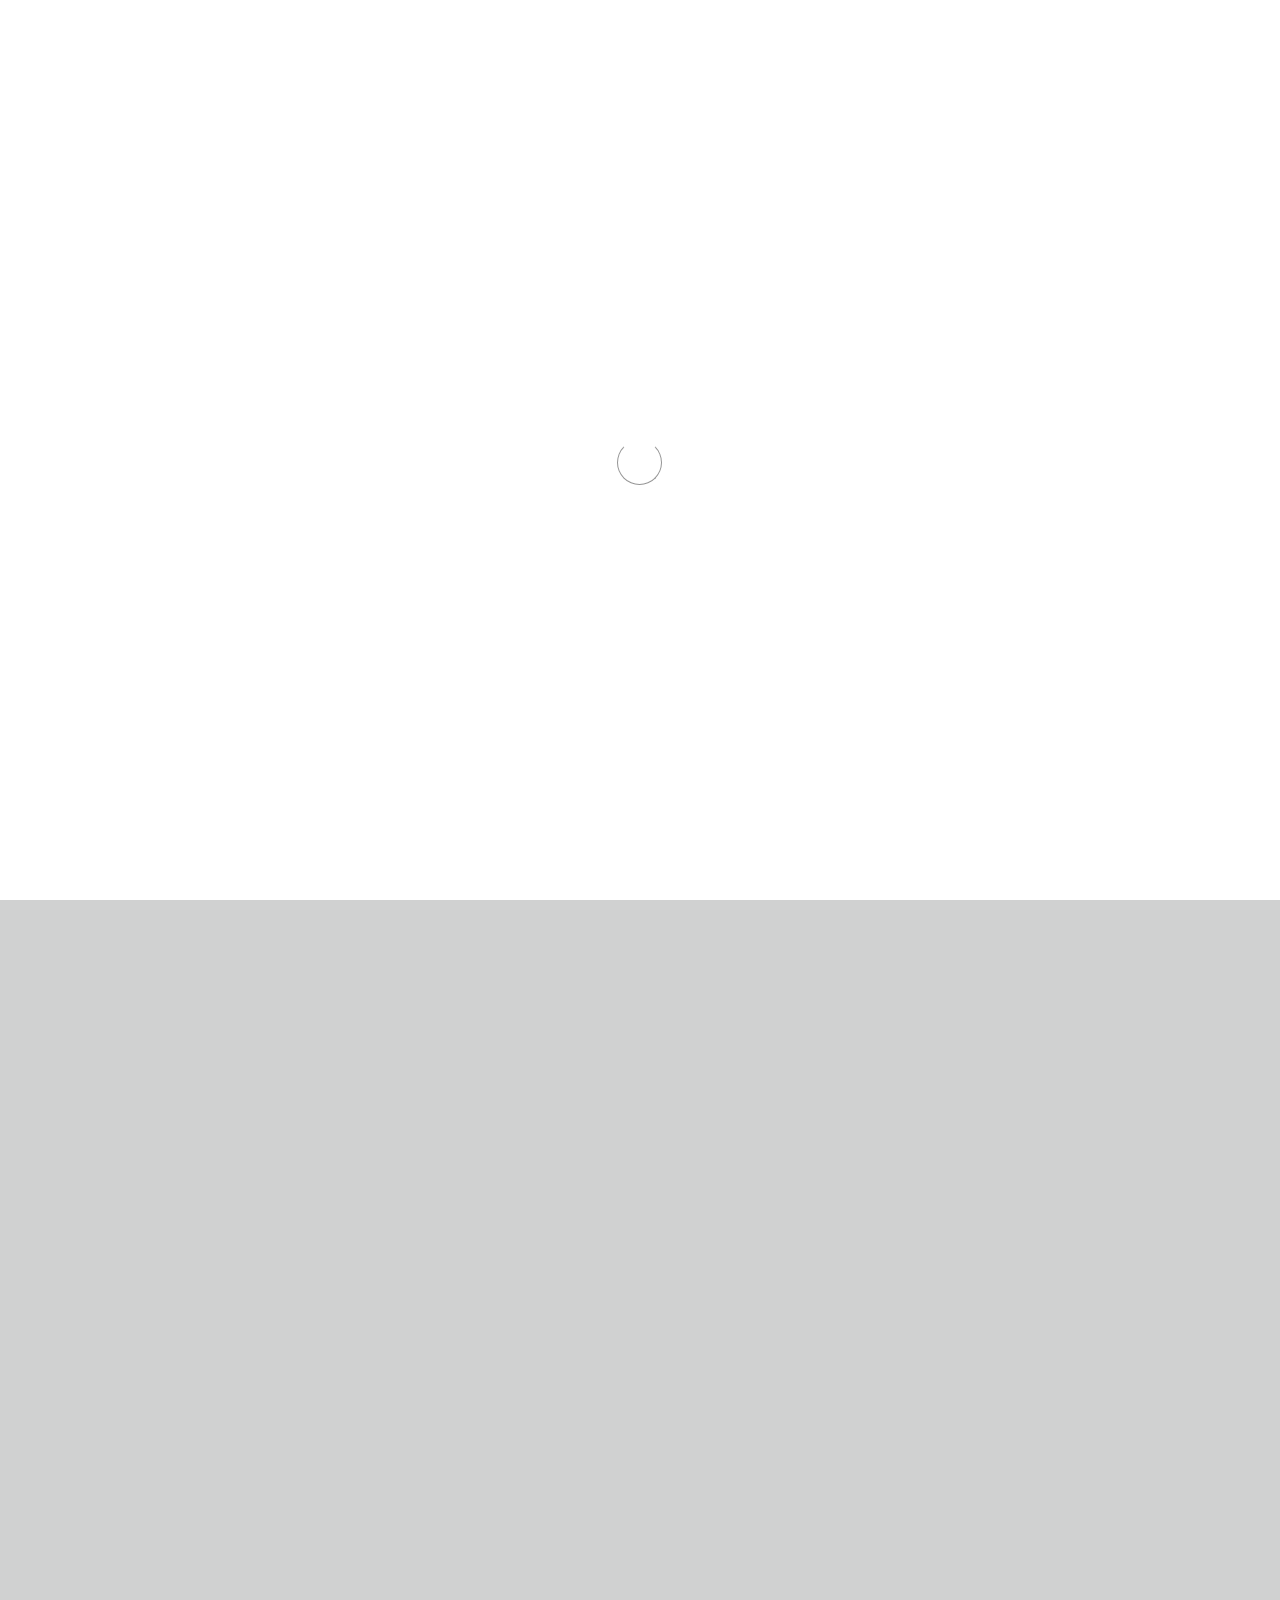
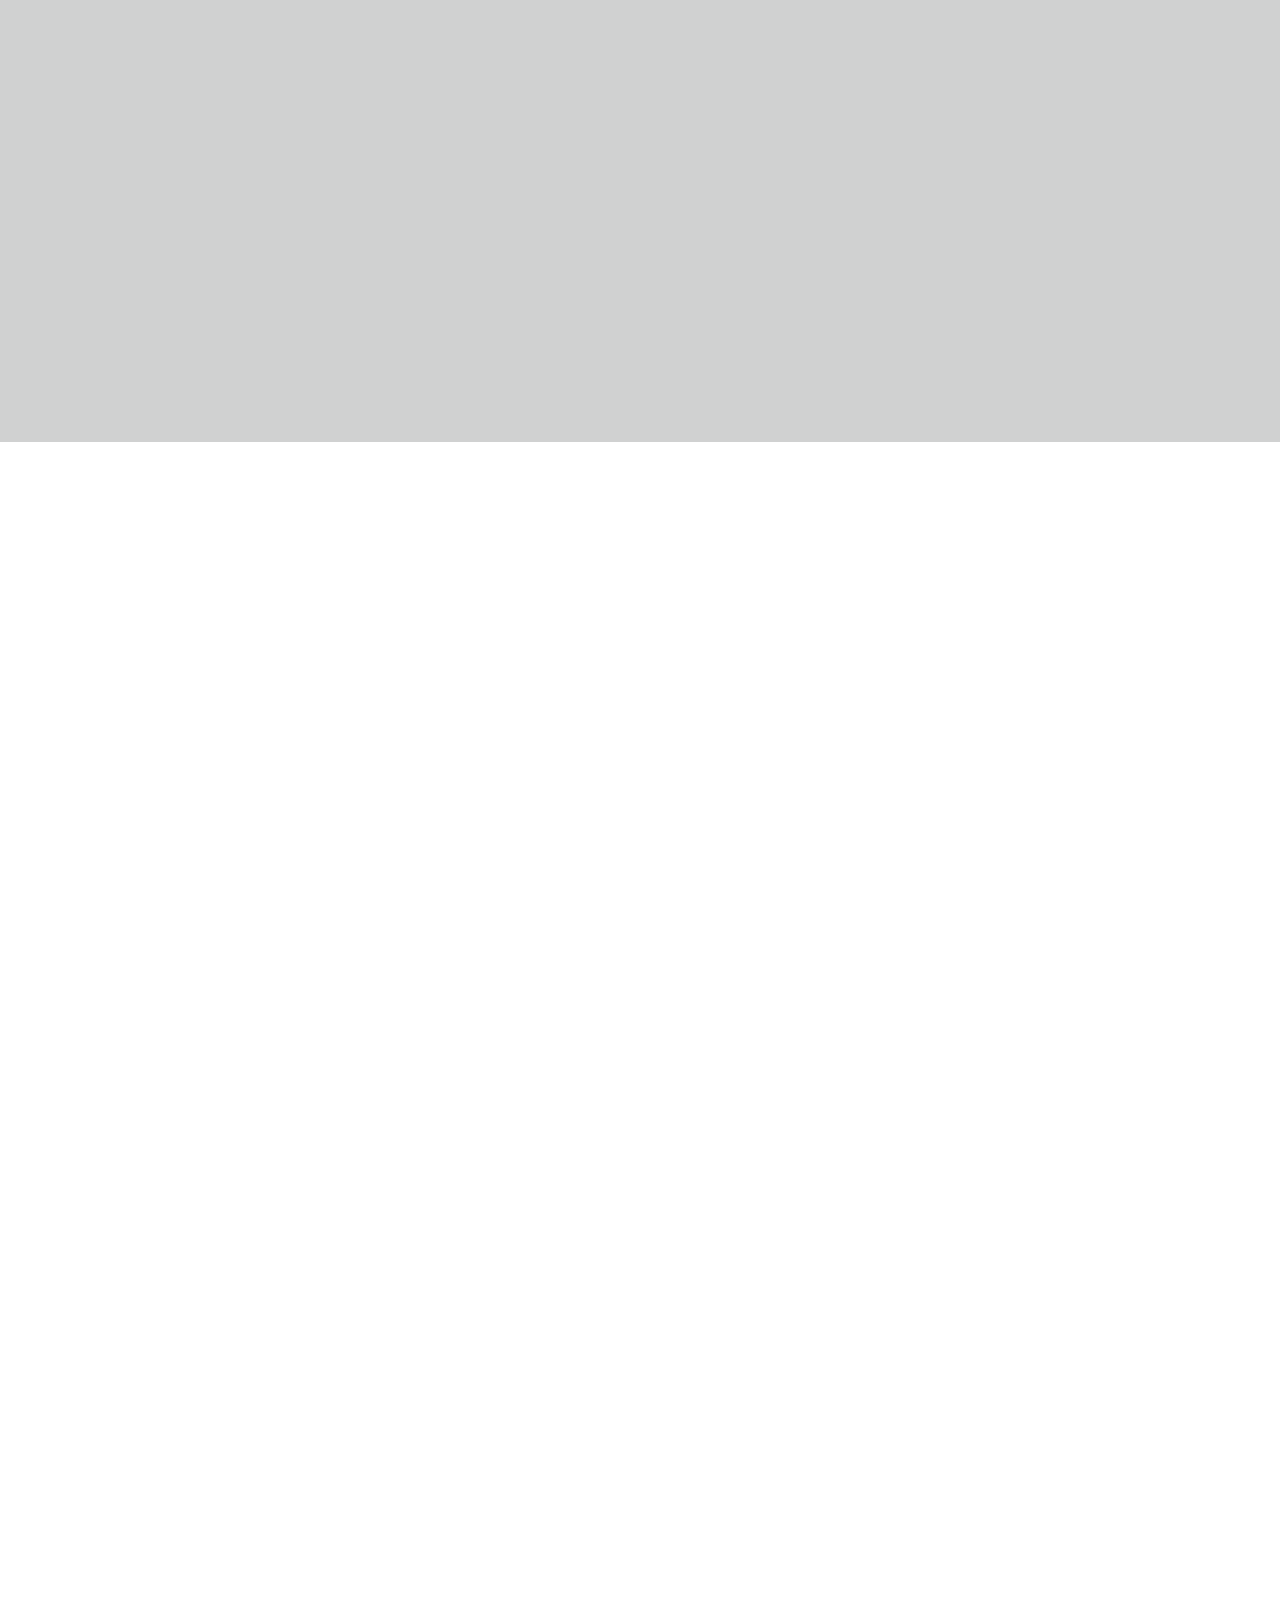
==== about.html @ 7fe72773 "Update about.html" ====
<!doctype html>
<html lang="en">
    <head>
        <meta charset="utf-8">
        <meta name="viewport" content="width=device-width, initial-scale=1">

        <meta name="description" content="">
        <meta name="author" content="">

        <title>RardIva Freelance</title>

        <!-- CSS FILES -->
        <link rel="preconnect" href="https://fonts.googleapis.com">

        <link rel="preconnect" href="https://fonts.gstatic.com" crossorigin>

        <link href="https://fonts.googleapis.com/css2?family=Inter:wght@100;300;400;700;900&display=swap" rel="stylesheet">

        <link href="css/bootstrap.min.css" rel="stylesheet">
        <link href="css/bootstrap-icons.css" rel="stylesheet">

        <link rel="stylesheet" href="css/slick.css"/>

        <link href="css/tooplate-little-fashion.css" rel="stylesheet">
        
<!--

Tooplate 2127 Little Fashion

https://www.tooplate.com/view/2127-little-fashion

-->
    </head>
    
    <body>

        <section class="preloader">
            <div class="spinner">
                <span class="sk-inner-circle"></span>
            </div>
        </section>
    
        <main>

            <nav class="navbar navbar-expand-lg">
                <div class="container">
                    <button class="navbar-toggler" type="button" data-bs-toggle="collapse" data-bs-target="#navbarNav" aria-controls="navbarNav" aria-expanded="false" aria-label="Toggle navigation">
                        <span class="navbar-toggler-icon"></span>
                    </button>

                    <a class="navbar-brand" href="index.html">
                        <strong><span>RardIva</span> Freelance</strong>
                    </a>
                    </div>

                    <div class="collapse navbar-collapse" id="navbarNav">
                        <ul class="navbar-nav mx-auto">
                            <li class="nav-item">
                                <a class="nav-link active" href="index.html">Home</a>
                            </li>

                            <li class="nav-item">
                                <a class="nav-link" href="about.html">About</a>
                            </li>

                            <li class="nav-item">
                                <a class="nav-link" href="products.html">Services</a>
                            </li>
                        </ul>
                    </div>
                </div>
            </nav>

            <header class="site-header section-padding-img site-header-image">
                <div class="container">
                    <div class="row">

                        <div class="col-lg-6 col-12 header-info">
                            <h1>
                                <span class="d-block text-primary">About</span>
                                <span class="d-block text-dark">RardIva</span>
                            </h1>
                        </div>
                    </div>
                </div>

                <img src="images/people/ivalaoaC.jpg" class="header-image img-fluid" alt="">
            </header>

            <section class="team section-padding">
                <div class="container">
                    <div class="row">

                        <div class="col-12">
                            <h2 class="mb-5">Highlights of <span>Gerard Ivalaoa</span></h2>
                        </div>

                        <div class="col-lg-4 mb-4 col-12">
                            <div class="team-thumb d-flex align-items-center">
                                <img src="images/people/gerard.jpg" class="img-fluid custom-circle-image team-image me-4" alt="">

                                <div class="team-info">
                                    <h5 class="mb-0">Undergraduate Unitech Student</h5>
                                    <strong class="text-muted">Bachelor of Science in Computer Science</strong>
                                  
                                </div>
                            </div>
                        </div>

                        <div class="col-lg-4 mb-4 col-12">
                            <div class="team-thumb d-flex align-items-center">
                                <img src="images/people/ambassador.png" class="img-fluid custom-circle-image team-image me-4" alt="">

                                <div class="team-info">
                                    <h5 class="mb-0">Young Author</h5>
                                    <strong class="text-muted">Papua New Guinea young and inspirational author.</strong>
                                </div>
                            </div>
                        </div>

                        <div class="col-lg-4 mb-lg-0 mb-4 col-12">
                            <div class="team-thumb d-flex align-items-center">
                                <img src="images/people/digicel.jpg" class="img-fluid custom-circle-image team-image me-4" alt="">

                                <div class="team-info">
                                    <h5 class="mb-0">Brand Ambassador</h5>
                                    <strong class="text-muted">Youth Innovator and advocate.</strong>
                                </div>
                            </div>
                        </div>

                    </div>
                </div>
            </section>

            <section class="testimonial section-padding">
                <div class="container">
                    <div class="row">

                        <div class="col-lg-9 mx-auto col-11">
                            <h2 class="text-center">Gerard Ivalaoa <br> <span> Success</span> Stories</h2>

                            <div class="slick-testimonial">
                                <div class="slick-testimonial-caption">
                                     <p class="lead">Gerard Ivalaoa is pursuing his Bachelor's Degree in Computer Science at the Papua New Guinea of Technology. While in his third year of study, he has already developed websites for organisations and businesses. Gerard Ivalaoa is currently doing freelance work to develop websites for businesses. He is still learning hopes to develop softwares and web applications for clients soon.</p>

                                    <div class="slick-testimonial-client d-flex align-items-center mt-4">
                                        <img src="images/people/gerard.jpg" class="img-fluid custom-circle-image team-image me-4" alt="">

                                        <span>Gerard Ivalaoa, <strong class="text-muted">Website Developer</strong></span>
                                    </div>
                                </div>

                                <div class="slick-testimonial-caption">
                                    <p class="lead">Just at the age of twenty-three, Gerard Ivalaoa has inspired many Papua New Guineans by writing his first book on the phone. Ever since, Gerard has been advocating for the smart use of technology to young people. He mainly advices youths to read PDF books and learn, use their phones to take online courses, or even create websites by coding in Github. If you want to follow his story, click this link: https://pngbuzz.com/features/png-stories/8495.</p>

                                    <div class="slick-testimonial-client d-flex align-items-center mt-4">
                                        <img src="images/people/ambassador.png" class="img-fluid custom-circle-image team-image me-4" alt="">

                                        <span>Gerard Ivalaoa, <strong class="text-muted">Book Author & Publisher</strong></span>
                                    </div>
                                </div>

                                <div class="slick-testimonial-caption">
                                    <p class="lead">After successfully publishing his first book '70 Reminders of Academic Excellence' in 2021, Gerard Ivalaoa had taken part in various youth ambassador roles. His first role was Digicel PNG Brand Ambassador. He then worked with the International Foundation for Electoral Systems as an intern election ambassador. His passion for youth empowerment and advocacy led him to volunteer with the United Nation Population Fund Activities, Equal Playing Field and other youth organizations. He had undergone numerous youth training and facilitated many youth workshops in Papua New Guinea.</p>

                                    <div class="slick-testimonial-client d-flex align-items-center mt-4">
                                        <img src="images/people/digicel.jpg" class="img-fluid custom-circle-image team-image me-4" alt="">

                                        <span>Gerard Ivalaoa, <strong class="text-muted">Youth Ambassador</strong></span>
                                    </div>
                                </div>
                            </div>
                        </div>
                    </div>
                </div>
            </section>


        </main>

<footer class="site-footer">
            <div class="container">
                <div class="row">

                    <div class="col-lg-3 col-10 me-auto mb-4">
                        <h4 class="text-white mb-3"> Contact</h4>
                        <ul class="social-icon">

                            
                            <li><a href="tel: +67577914667" class="social-icon-link bi-telephone"> +675 7791 4667</a></li>
<li><a href="mailto: rardiva09@gmail.com" class="social-icon-link bi-envelope-fill"> rardiva09@gmail.com</a></li>
                            
                    </div>

                    <div class="col-lg-5 col-8">
                        <h5 class="text-white mb-3">Sitemap</h5>

                        <ul class="footer-menu d-flex flex-wrap">
                            <li class="footer-menu-item"><a href="about.html" class="footer-menu-link">About</a></li>

                            <li class="footer-menu-item"><a href="products.html" class="footer-menu-link">Services</a></li>
                        </ul>
                    </div>

                    <div class="col-lg-3 col-4">
                        <h5 class="text-white mb-3">Social</h5>

                        <ul class="social-icon">

                            <li><a href="https://www.linkedin.com/in/gerard-ivalaoa-414436211?utm_source=share&utm_campaign=share_via&utm_content=profile&utm_medium=android_app" class="social-icon-link bi-linkedin"></a></li>

                            <li><a href="https://wa.me/qr/64OAME2ZVFQND1" class="social-icon-link bi-whatsapp"></a></li>

                            <li><a href="https://www.instagram.com/ivalaoa_ivalaoa?igsh=YzljYTk1ODg3Zg==" class="social-icon-link bi-instagram"></a></li>
                        </ul>
                    </div>

                </div>
            </div>
        </footer>

      
        

        <!-- JAVASCRIPT FILES -->
        <script src="js/jquery.min.js"></script>
        <script src="js/bootstrap.bundle.min.js"></script>
        <script src="js/Headroom.js"></script>
        <script src="js/jQuery.headroom.js"></script>
        <script src="js/slick.min.js"></script>
        <script src="js/custom.js"></script>

    </body>
</html>
---- css/tooplate-little-fashion.css ----
/*

Tooplate 2127 Little Fashion

https://www.tooplate.com/view/2127-little-fashion

*/


/*---------------------------------------
  CUSTOM PROPERTIES ( VARIABLES )             
-----------------------------------------*/
:root {
  --white-color:                #FFFFFF;
  --primary-color:              #FF4400;
  --section-bg-color:           #f0f8ff;
  --dark-color:                 #000000;
  --grey-color:                 #d0d1d1;
  --p-color:                    #717275;

  --body-font-family:           'Inter', sans-serif;

  --h5-font-size:               24px;
  --p-font-size:                20px;
  --copyright-text-font-size:   16px;
  --product-link-font-size:     14px;
  --custom-link-font-size:      12px;

  --font-weight-thin:           100;
  --font-weight-light:          300;
  --font-weight-normal:         400;
  --font-weight-bold:           700;
  --font-weight-black:          900;
}

body,
html {
  height: 100%;
}

html {
  scroll-behavior: smooth;
}

@media screen and (prefers-reduced-motion: reduce) {
  html {
    scroll-behavior: auto;
  }
}

body {
    background: var(--white-color);
    font-family: var(--body-font-family);    
    position: relative;
}

/*---------------------------------------
  TYPOGRAPHY               
-----------------------------------------*/

h2,
h3,
h4,
h5,
h6 {
  color: var(--dark-color);
  line-height: inherit;
}

h1,
h2,
h3,
h4,
h5,
h6 {
  font-weight: var(--font-weight-bold);
}

h1,
h2 {
  font-weight: var(--font-weight-black);
}

h1 {
  font-size: 64px;
  line-height: normal;
}

h2 {
  font-size: 42px;
}

h3 {
  font-size: 36px;
}

h4 {
  font-size: 32px;
}

h5 {
  font-size: 24px;
}

h6 {
  font-size: 20px;
}

p {
  color: var(--p-color);
  font-size: var(--p-font-size);
  font-weight: var(--font-weight-light);
  font-family: 'times new roman';
}

a, 
button {
  touch-action: manipulation;
  transition: all 0.3s;
}

a {
  color: var(--p-color);
  text-decoration: none;
  font-family: 'times new roman';
}

a:hover {
  color: var(--primary-color);
}

.text-primary {
  color: var(--primary-color) !important;
}

::selection {
  background: var(--primary-color);
  color: var(--white-color);
}

/*---------------------------------------
  CUSTOM LINK               
-----------------------------------------*/
.custom-link {
  color: var(--p-color);
  font-size: var(--custom-link-font-size);
  font-weight: var(--font-weight-bold);
  text-transform: uppercase;
  position: relative;
}

.custom-link i {
  position: absolute;
  opacity: 0;
  bottom: 0;
  left: 100%;
  transition: all 0.3s;
  line-height: normal;
}

.custom-link:hover i {
  opacity: 1;
  left: 101%;
}

.lead {
  font-size: 1.5rem;
  font-weight: var(--font-weight-thin);
}

b,
strong {
  font-weight: var(--font-weight-bold);
}

/*---------------------------------------
  PRE LOADER               
-----------------------------------------*/
.preloader {
  position: fixed;
  top: 0;
  left: 0;
  width: 100%;
  height: 100%;
  z-index: 99999;
  display: flex;
  flex-flow: row nowrap;
  justify-content: center;
  align-items: center;
  background: none repeat scroll 0 0 var(--white-color);
}

.spinner {
  border: 1px solid transparent;
  border-radius: 5px;
  position: relative;
}

.spinner::before {
  content: '';
  box-sizing: border-box;
  position: absolute;
  top: 50%;
  left: 50%;
  width: 45px;
  height: 45px;
  margin-top: -10px;
  margin-left: -23px;
  border-radius: 50%;
  border: 1px solid #959595;
  border-top-color: var(--white-color);
  animation: spinner .9s linear infinite;
}

@keyframes spinner {
  to {transform: rotate(360deg);}
}

/*---------------------------------------
  CUSTOM BUTTON & ICON              
-----------------------------------------*/
.custom-btn {
  background: var(--dark-color);
  border-radius: 50px;
  color: var(--white-color);
  font-size: var(--copyright-text-font-size);
  text-transform: uppercase;
  padding: 16.50px 20px;
}

.social-btn {
  background: transparent;
  border: 1px solid var(--grey-color);
  color: var(--dark-color);
  text-transform: none;
}

.social-btn:hover {
  border-color: transparent;
}

.cart-form-select {
  border-radius: 0;
  padding-top: 15px;
  padding-bottom: 15px;
}

.cart-btn {
  border-radius: 0;
  width: 100%;
  font-size: var(--product-link-font-size);
}

.custom-btn:hover,
.slick-slideshow .custom-btn:hover {
  background: var(--primary-color);
  color: var(--white-color);
}

.custom-icon {
  color: var(--p-color);
  font-size: 24px;
}

.custom-icon {
  display: inline-block;
  vertical-align: middle;
}

.bi-bag.custom-icon {
  font-size: 17px;
}

.featured-icon {
  color: var(--grey-color);
  font-size: 52px;
}

/*---------------------------------------
  DIV SEPARATOR               
-----------------------------------------*/
.div-separator {
  position: relative;
}

.div-separator::before {
  content: "";
  height: 1px;
  background: var(--grey-color);
  display: block;
  width: 100%;
}

.div-separator span {
  position: absolute;
  top: 50%;
  margin-left: -22.5px;
  left: 50%;
  text-align: center;
  background: var(--white-color);
  margin-top: -11px;
  color: var(--dark-color);
  font-weight: var(--font-weight-bold);
  font-size: 14px;
  width: 35px;
  text-transform: uppercase;
}

/*---------------------------------------
  FULL IMAGE               
-----------------------------------------*/
.full-image-img {
  display: block;
  position: absolute;
  z-index: -1;
  right: 0;
  width: 100%;
  bottom: -120px;
  min-width: 650px;
}

@media (min-width: 1600px) {
  .full-image-img {
    bottom: -200px;
  }
}

/*---------------------------------------
  NAVIGATION               
-----------------------------------------*/
.navbar {
  background: #B8860B;
  position: fixed;
  border-bottom: 2px solid #fff;
  top: 0;
  right: 0;
  left: 0;
  padding: 25px 0;
  z-index: 2;
  will-change: transform;
  transition: transform 300ms linear;
}

.navbar span, h2 span, h4 span {
	color: #1E90FF;
	font-family: 'times new roman';
}

.navbar.headroom--not-top {
  padding: 20px 0;
}

.headroom--pinned {
  transform: translate(0, 0);
}

.headroom--unpinned {
  transform: translate(0, -150%);
}

.navbar-brand {
  color: #fff;
  font-size: 24px;
  font-weight: var(--font-weight-light);
  margin: 0;
  padding: 0;
}

.navbar-expand-lg .navbar-nav .nav-link {
  display: inline-block;
  padding: 0;
  margin-right: 1.5rem;
  margin-left: 1.5rem;
}

.nav-link {
  color: #fff;
  font-size: 16px;
  position: relative;
}

.navbar .nav-link::after {
  position: absolute;
  top: 100%;
  left: 0;
  width: 100%;
  height: 2px;
  background: var(--grey-color);
  content: '';
  opacity: 0;
  -webkit-transition: opacity 0.3s, -webkit-transform 0.3s;
  -moz-transition: opacity 0.3s, -moz-transform 0.3s;
  transition: opacity 0.3s, transform 0.3s;
  -webkit-transform: translateY(10px);
  -moz-transform: translateY(10px);
  transform: translateY(10px);
}

.navbar .nav-link.active::after, 
.navbar .nav-link:hover::after {
  opacity: 1;
  -webkit-transform: translateY(0px);
  -moz-transform: translateY(0px);
  transform: translateY(0px);
}

.navbar .nav-link.active,
.navbar .nav-link:hover {
  color: #1E90FF;
}

.nav-link:focus, 
.nav-link:hover {
  color: var(--p-color);
}

.navbar-toggler {
  border: 0;
  padding: 0;
  cursor: pointer;
  margin: 0;
  width: 30px;
  height: 35px;
  outline: none;
}

.navbar-toggler:focus {
  outline: none;
  box-shadow: none;
}

.navbar-toggler[aria-expanded="true"] .navbar-toggler-icon {
  background: transparent;
}

.navbar-toggler[aria-expanded="true"] .navbar-toggler-icon:before,
.navbar-toggler[aria-expanded="true"] .navbar-toggler-icon:after {
  transition: top 300ms 50ms ease, -webkit-transform 300ms 350ms ease;
  transition: top 300ms 50ms ease, transform 300ms 350ms ease;
  transition: top 300ms 50ms ease, transform 300ms 350ms ease, -webkit-transform 300ms 350ms ease;
  top: 0;
}

.navbar-toggler[aria-expanded="true"] .navbar-toggler-icon:before {
  transform: rotate(45deg);
}

.navbar-toggler[aria-expanded="true"] .navbar-toggler-icon:after {
  transform: rotate(-45deg);
}

.navbar-toggler .navbar-toggler-icon {
  background: #fff;
  transition: background 10ms 300ms ease;
  display: block;
  width: 30px;
  height: 2px;
  position: relative;
}

.navbar-toggler .navbar-toggler-icon::before,
.navbar-toggler .navbar-toggler-icon::after {
  transition: top 300ms 350ms ease, -webkit-transform 300ms 50ms ease;
  transition: top 300ms 350ms ease, transform 300ms 50ms ease;
  transition: top 300ms 350ms ease, transform 300ms 50ms ease, -webkit-transform 300ms 50ms ease;
  position: absolute;
  right: 0;
  left: 0;
  background: #fff;
  width: 30px;
  height: 2px;
  content: '';
}

.navbar-toggler .navbar-toggler-icon:before {
  top: -8px;
}

.navbar-toggler .navbar-toggler-icon:after {
  top: 8px;
}

/*---------------------------------------
  SITE HEADER              
-----------------------------------------*/
.site-header {
  background-color: var(--section-bg-color);
  position: relative;
  overflow: hidden;
  margin-top: 86px;
}

.site-header.section-padding {
  padding-top: 7rem;
  padding-bottom: 7rem;
}

.site-header.section-padding-img {
  padding-top: 10rem;
  padding-bottom: 10rem;
}

.header-image {
  position: absolute;
  top: 0;
  right: 0;
  width: 50%;
  height: 100%;
  object-fit: cover;
}

/*---------------------------------------
  SLICK SLIDESHOW               
-----------------------------------------*/
@media (min-width: 992px) {
  .slick-slideshow {
    height: 100vh;
  }
}

.slick-slideshow {
  margin-top: 86px;
}

.slick-title {
  color: var(--white-color);
}

.slick-custom {
  position: relative;
}

.slick-custom img {
  width: 100%;
  object-fit: cover;
}

.slick-bottom {
  background: linear-gradient(to top, var(--dark-color), transparent 90%);
  position: absolute;
  z-index: 2;
  bottom: 0;
  right: 0;
  left: 0;
  width: 100%;
  height: 100%;
}

.slick-bottom .container {
  position: absolute;
  top: 40%;
  left: 50%;
  transform: translate(-50%, -40%);
}

.slick-overlay {
  background: linear-gradient(to top, #000, transparent 120%);
  position: absolute;
  top: 0;
  right: 0;
  bottom: 0;
  left: 0;
}

.slick-slideshow .custom-btn {
  font-weight: var(--font-weight-bold);
  display: inline-block;
  padding-right: 32px;
  padding-left: 32px;
}

@media (min-width: 576px) {
  .slick-slideshow .slick-dots {
    max-width: 540px;
  }
}

@media (min-width: 768px) {
  .slick-slideshow .slick-dots {
    max-width: 720px;
  }
}

@media (min-width: 992px) {
  .slick-slideshow .slick-dots {
    max-width: 960px;
  }
}

@media (min-width: 1200px) {
  .slick-slideshow .slick-dots {
    max-width: 1140px;
  }
}

@media (min-width: 1400px) {
  .slick-slideshow .slick-dots {
    max-width: 1320px;
  }
}

.slick-slideshow .slick-dots {
  position: absolute;
  z-index: 2;
  top: 50%;
  left: 0;
  right: 0;
  transform: translate(0, -50%);
  margin: 0 auto;
  padding: 0;
}

.slick-slideshow .slick-dots li {
  background: transparent;
  border: 5px solid rgba(255, 255, 255, 0.35);
  border-radius: 100%;
  display: block;
  width: 30px;
  height: 30px;
  margin: 10px;
  padding: 5px;
  margin-left: auto;
  cursor: pointer;
}

.slick-slideshow .slick-dots button {
  background: transparent;
  border: none;
  color: transparent;
  display: block;
  width: 100%;
  height: 0;
  margin: 0;
  padding: 0;
  outline: none;
  height: 0;
}

.slick-slideshow .slick-dots li:hover,
.slick-slideshow .slick-dots .slick-active {
  background: var(--white-color);
}

/*---------------------------------------
  CUSTOM CIRCLE IMAGES               
-----------------------------------------*/

.custom-circle-image {
  border-radius: 100px;
  width: 55px;
  height: 55px;
}

.custom-circle-image.team-image {
  width: 85px;
  height: 85px;
}

/*---------------------------------------
  TESTIMONIAL               
-----------------------------------------*/
.slick-testimonial .slick-list,
.slick-testimonial .slick-track {
  height: 100%;
}

.slick-testimonial {
  margin: auto;
}

.slick-testimonial-caption {
  quotes: '❝' '❞';
  position: relative;
  padding: 5rem 7rem;
}

.slick-testimonial-caption::before {
  content: open-quote;
  display: inline-block;
  color: var(--primary-color);
  font-family: auto;
  font-size: 100px;
  height: 0;
  position: absolute;
  top: 0;
  left: 0;
}

.slick-testimonial .slick-dots {
  text-align: center;
}

.slick-testimonial .slick-dots li {
  background: var(--grey-color);
  display: inline-block;
  vertical-align: top;
  width: 16%;
  height: 1px;
}

.slick-testimonial .slick-dots button {
  background: transparent;
  border: none;
  color: transparent;
  display: block;
  width: 100%;
  height: 0;
  margin: 0;
  padding: 0;
}

.slick-testimonial .slick-dots li:hover,
.slick-testimonial .slick-dots .slick-active {
  background: var(--dark-color);
}

/*---------------------------------------
  SECTION               
-----------------------------------------*/
section {
  content-visibility: auto;
  contain-intrinsic-size: 700px;
}

.section-padding {
  padding-top: 7rem;
  padding-bottom: 7rem;
}

.featured {
  background: var(--section-bg-color);
}

/*---------------------------------------
  ABOUT               
-----------------------------------------*/
.about .nav-pills .nav-item {
  width: 100%;
}

.about .nav-pills .nav-link {
  color: var(--grey-color);
  font-size: 18px;
  font-weight: var(--font-weight-bold);
  border-left: 1px solid var(--grey-color);
  border-radius: 0;
  padding-right: 0;
}

.about .nav-pills .nav-link:hover,
.about .nav-pills .nav-link.active, 
.about .nav-pills .show>.nav-link {
  background: transparent;
  border-left-color: var(--primary-color);
  color: var(--primary-color);
}

/*---------------------------------------
  FAQ ACCORDION               
-----------------------------------------*/
.accordion-item {
  background-color: transparent;
  border-top: 0;
  border-right: 0;
  border-left: 0;
}

.accordion-button {
  background-color: transparent;
  box-shadow: none;
}

.accordion-button:not(.collapsed) {
  background: transparent;
  box-shadow: none;
}

button:focus:not(:focus-visible) {
  border-color: transparent;
  box-shadow: none;
}

.accordion-body {
  border-top: 1px solid rgba(0,0,0,.125);
}

.accordion-button {
  font-size: 1.5rem;
  font-weight: var(--font-weight-normal);
  padding-top: 1.5rem;
  padding-right: 0;
  padding-bottom: 1.5rem;
  padding-left: 0;
}

.accordion-body {
  padding: 2rem 0;
}

/*---------------------------------------
  TEAM MEMBERS               
-----------------------------------------*/
.team {
  background: var(--grey-color);
}

.team-thumb {
  background: var(--white-color);
  position: relative;
  border-radius: .25rem;
  padding: 42px 32px;
}

.team-info {
  width: 100%;
}

.custom-modal-btn {
  background: var(--grey-color);
  color: var(--white-color);
  position: absolute;
  top: 0;
  right: 0;
  bottom: 0;
  margin: auto 32px;
  width: 42px;
  height: 42px;
}

.modal-body {
  padding: 4rem;
}

.modal-header {
  padding-top: 7rem;
  padding-bottom: 5rem;
}

.modal-header .btn-close {
  position: absolute;
  top: 0;
  right: 0;
  font-size: 24px;
  margin: 32px;
}

#cart-modal .modal-header .btn-close {
  z-index: 2;
  margin: 22px;
}

#cart-modal .modal-header {
  border-bottom: 0;
  padding: 0;
}

#cart-modal .modal-footer {
  padding: 2rem 4rem;
}

/*---------------------------------------
  SKILL - PROGRESS BAR               
-----------------------------------------*/
.skill-thumb strong {
  display: inline-block;
  margin-bottom: 6px;
}

.skill-thumb span {
  color: var(--dark-color);
  font-size: 24px;
  font-weight: var(--font-weight-bold);
}

.skill-thumb .progress {
  background: var(--white-color);
  box-shadow: none;
  border-radius: 100px;
  height: 1px;
  margin-bottom: 16px;
}

.skill-thumb .progress .progress-bar-primary {
  background: var(--grey-color);
}

/*---------------------------------------
  PRODUCT               
-----------------------------------------*/
.front-product {
  background: var(--section-bg-color);
}

.product-thumb {
  background: var(--white-color);
  position: relative;
  transition: all 0.5s ease-out;
}

.product-image {
  transition: all 0.5s ease-out;
}

.product-thumb:hover .product-image {
  box-shadow: 0 1rem 3rem rgba(0,0,0,.175);
}

.product-top {
  position: absolute;
  top: 0;
  right: 0;
  left: 0;
  margin: 20px;
}

.product-info {
  padding: 30px 20px;
}

.product-description,
.product-cart-thumb {
  padding: 0 20px;
}

.product-icon {
  color:orange;
}

.product-title-link {
  color: orange;
}

.product-additional-link {
  display: inline-block;
  vertical-align: top;
  font-size: var(--product-link-font-size);
  margin-top: 32px;
  margin-right: 12px;
}

.product-alert {
  background: var(--white-color);
  color: var(--p-color);
  font-size: var(--custom-link-font-size);
  font-weight: var(--font-weight-bold);
  padding: 3px 10px;
}

.product-p {
  font-size: var(--product-link-font-size);
}

.view-all {
  text-transform: uppercase;
  color: var(--p-color);
  font-size: 13px;
  font-weight: var(--font-weight-bold);
  border-bottom: 2px solid var(--grey-color);
  padding-bottom: 6px;
}

/*---------------------------------------
  CONTACT              
-----------------------------------------*/
.contact-info {
  padding: 40px;
}

.contact-form .form-control {
  border-color: var(--grey-color);
  font-weight: var(--font-weight-normal);
}

.form-floating>label {
  color: #000;
  font-weight: var(--font-weight-normal);
}

.contact-form button[type='submit'] {
  background: var(--dark-color);
  border: none;
  border-radius: 100px;
  color: var(--white-color);
  font-weight: var(--font-weight-bold);
  text-transform: uppercase;
  padding: 16px;
}

.contact-form button[type='submit']:hover {
  background: var(--primary-color);
}

/*---------------------------------------
  SITE FOOTER               
-----------------------------------------*/
.site-footer {
  background: #DAA520;
  border-top: 2px solid #000;
  padding-top: 5rem;
  padding-bottom: 5rem;
}

.footer-menu {
  margin: 0;
  padding: 0;
}

.footer-menu-item {
  display: block;
  width: 50%;
}

.footer-menu-link {
  color: #1E90FF;
  font-weight: var(--font-weight-light);
  display: inline-block;
  vertical-align: top;
  margin-top: 4px;
  margin-bottom: 4px;
}

.site-footer .social-icon-link {
  margin-top: 4px;
}

.site-footer .social-icon-link:hover,
.footer-menu-link:hover {
  color: #000;
}

.copyright-text {
  font-size: var(--copyright-text-font-size);
}

/*---------------------------------------
  SOCIAL ICON               
-----------------------------------------*/
.social-icon {
  margin: 0;
  padding: 0;
}

.social-icon li {
  list-style: none;
  display: inline-block;
  vertical-align: top;
}

.social-icon-link {
  color: #fff;
  font-size: 1rem;
  display: inline-block;
  vertical-align: top;
  margin-bottom: 4px;
  margin-right: 15px;
}

.social-icon-link:hover {
  color: orange;
}

/*---------------------------------------
  RESPONSIVE STYLES               
-----------------------------------------*/
@media screen and (max-width: 1200px) {
  h1 {
    font-size: 62px;
  }
}

@media screen and (max-width: 991px) {
  h1 {
    font-size: 42px;
    margin-bottom: 0;
  }

  h2 {
    font-size: 36px;
  }

  h3 {
    font-size: 32px;
  }

  h4 {
    font-size: 28px;
  }

  h5 {
    font-size: 24px;
  }

  h6 {
    font-size: 20px;
  }

  .lead {
    font-size: 16px;
  }

  .navbar-expand-lg .navbar-nav .nav-link {
    margin-top: 1rem;
  }

  .site-header {
    background-position: bottom;
  }

  #cart-modal .modal-header .btn-close {
    margin: 22px 14px;
  }

  .custom-btn {
    font-size: 14px;
    padding: 13.5px 20px;
  }

  .slick-slideshow .custom-btn {
    padding-right: 27px;
    padding-left: 27px;
  }

  .social-login,
  .div-separator {
    width: 75% !important;
  }

  #cart-modal .modal-footer .row {
    width: 100% !important;
  }

  .site-header.section-padding,
  .section-padding {
    padding-top: 4rem;
    padding-bottom: 4rem;
  }

  .site-header-image.section-padding {
    padding-bottom: 0;
  }

  .header-info {
    padding-top: 50px;
    padding-bottom: 100px;
  }

  .header-image {
    position: relative;
    top: auto;
    bottom: 0;
    left: 0;
    width: auto;
    height: auto;
  }

  .slick-testimonial-caption {
    padding: 6rem 3rem 4rem 3rem;
  }

  .slick-slideshow .slick-dots li {
    width: 25px;
    height: 25px;
  }

  .modal-header {
    padding-top: 6rem;
    padding-bottom: 2rem;
  }

  .modal-body {
    padding: 2rem;
  }

  #cart-modal .modal-footer {
    padding-right: 0;
    padding-left: 0;
  }

  #cart-modal .modal-body {
    padding: 4rem 2rem 2rem 2rem;
  }

  .full-image-img {
    bottom: 0;
  }
}
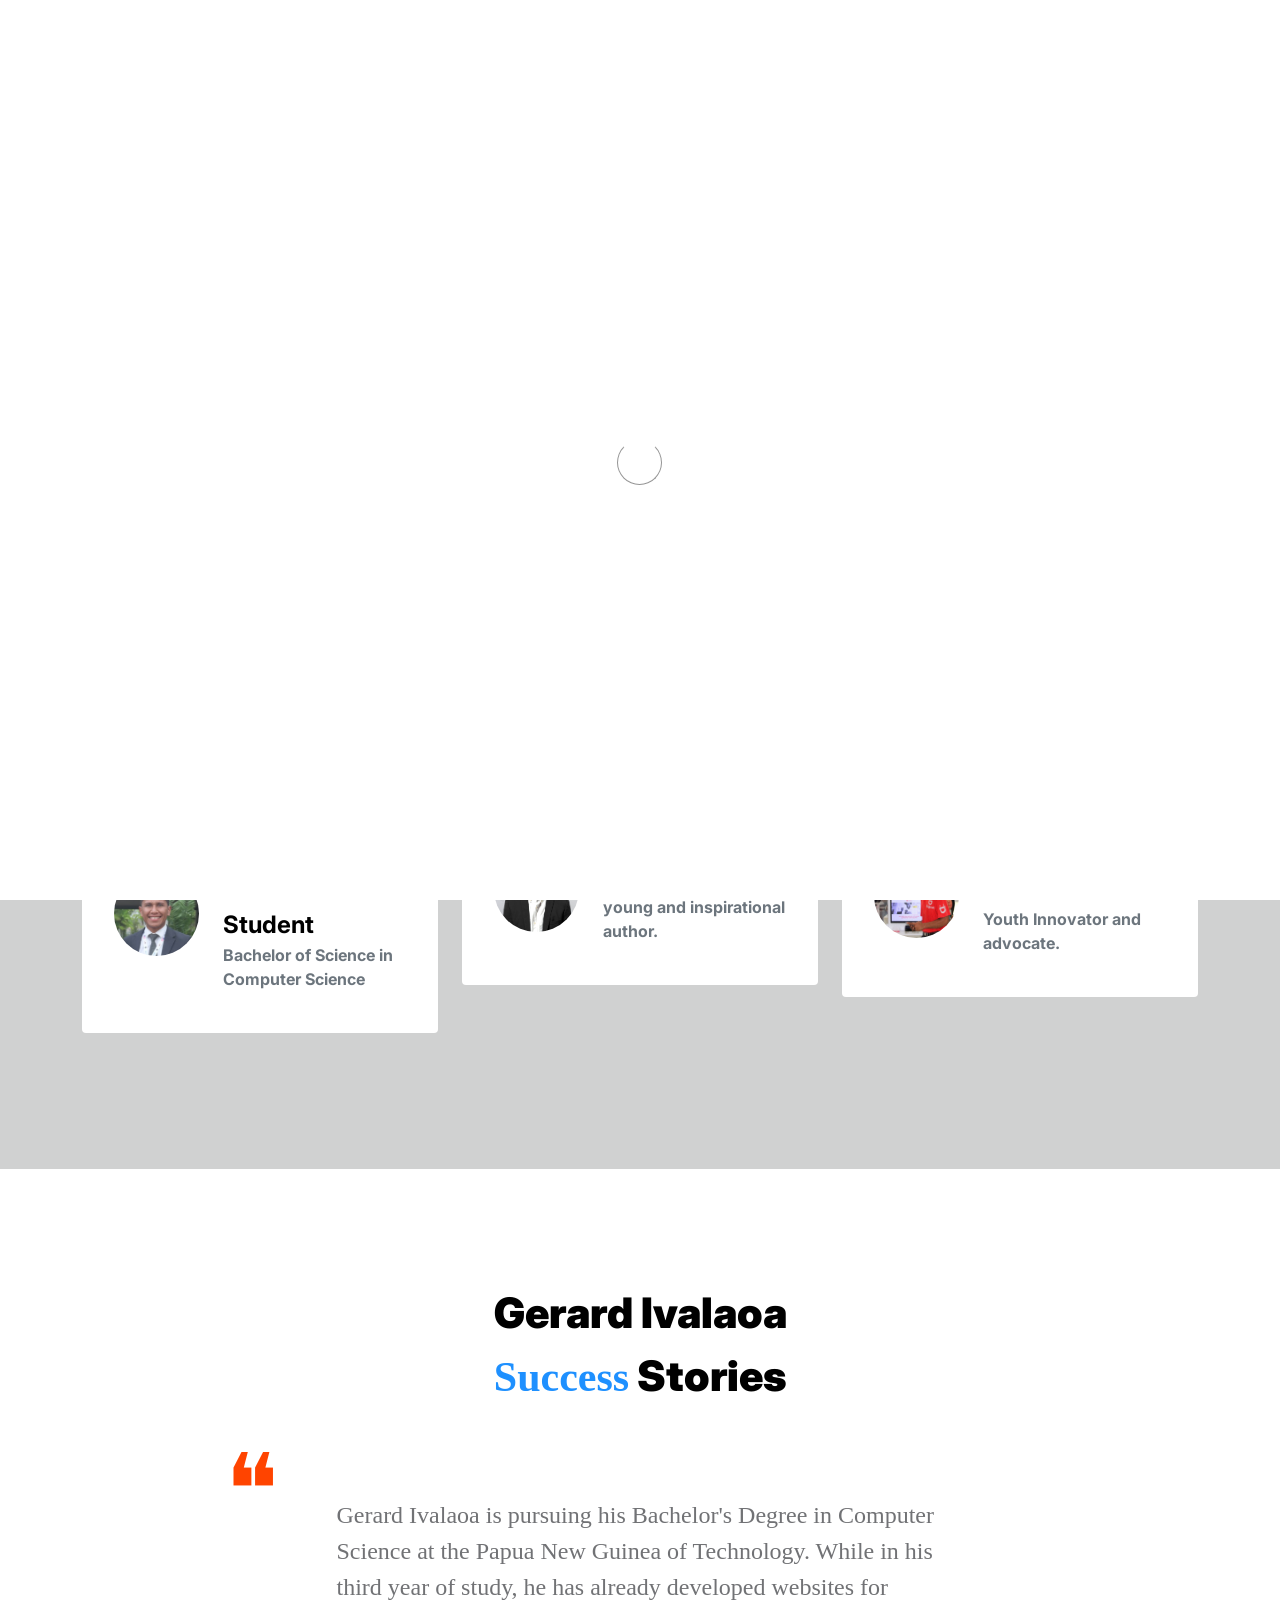
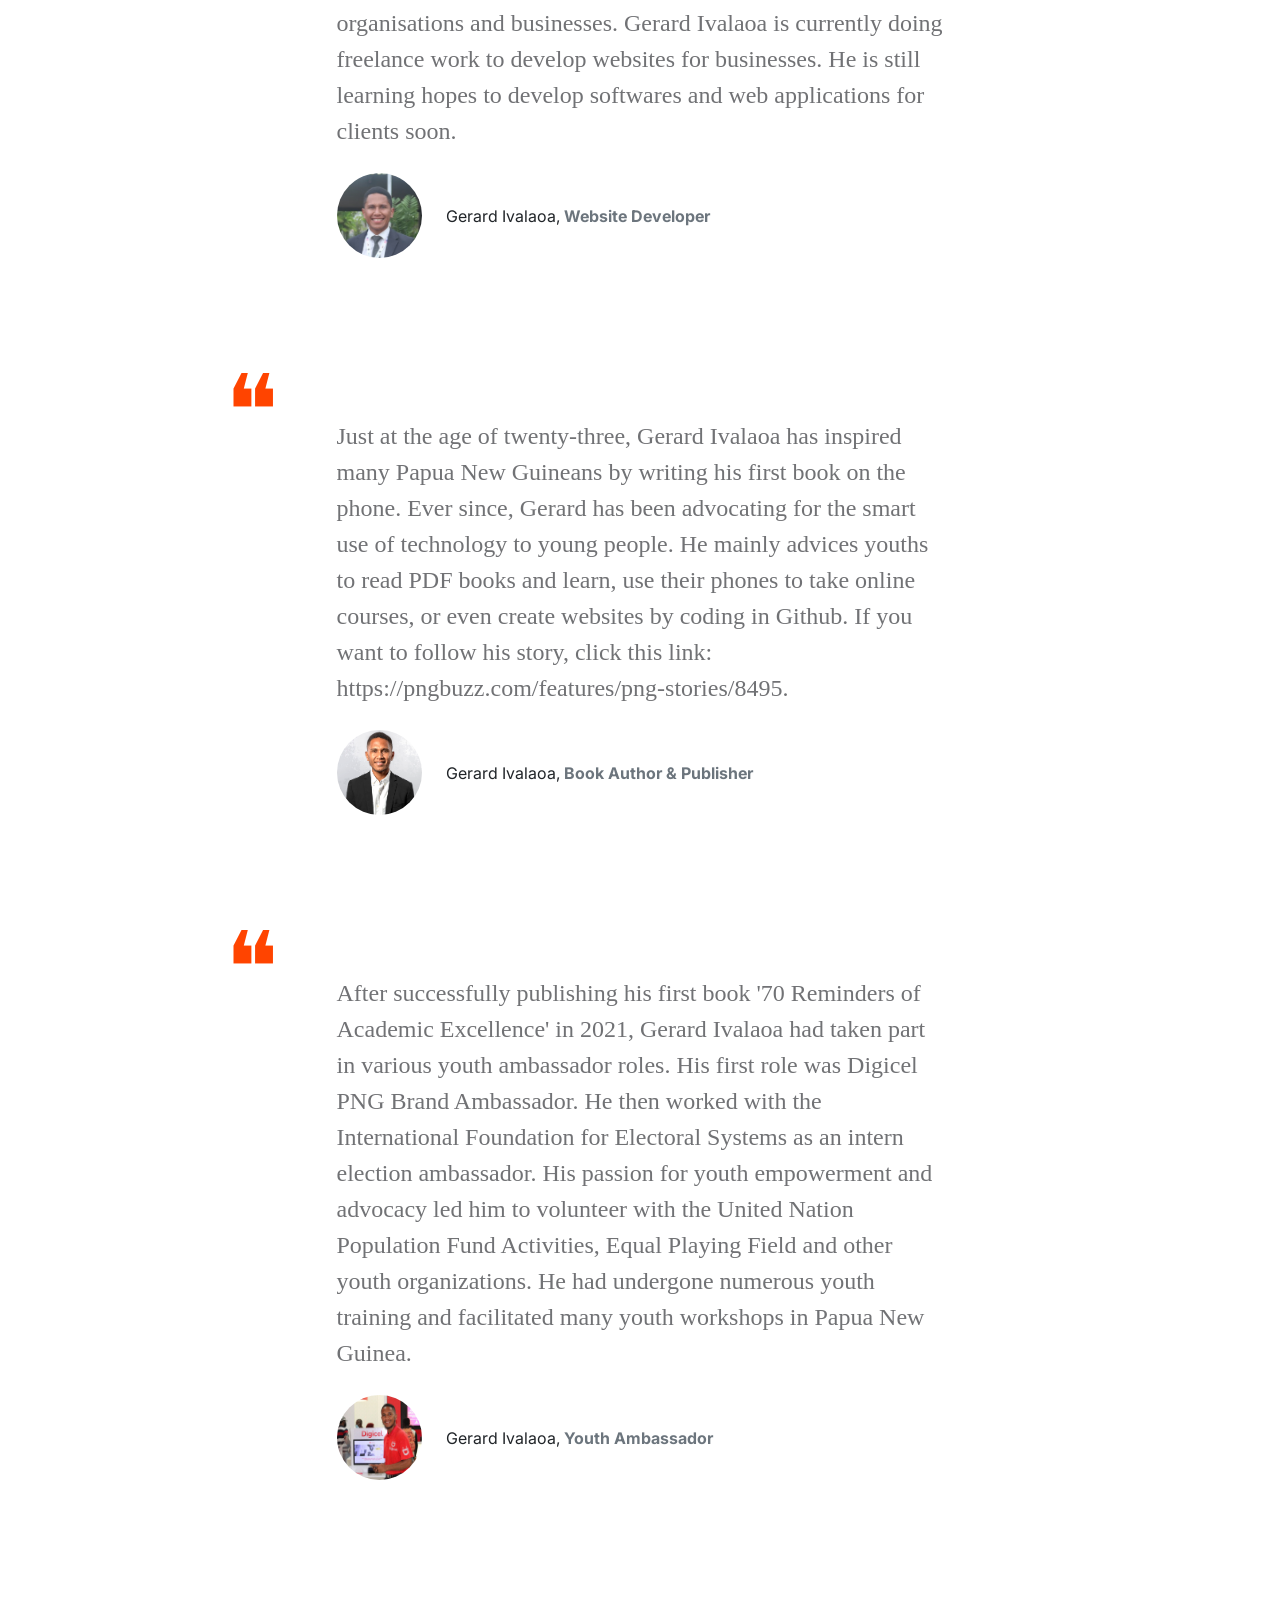
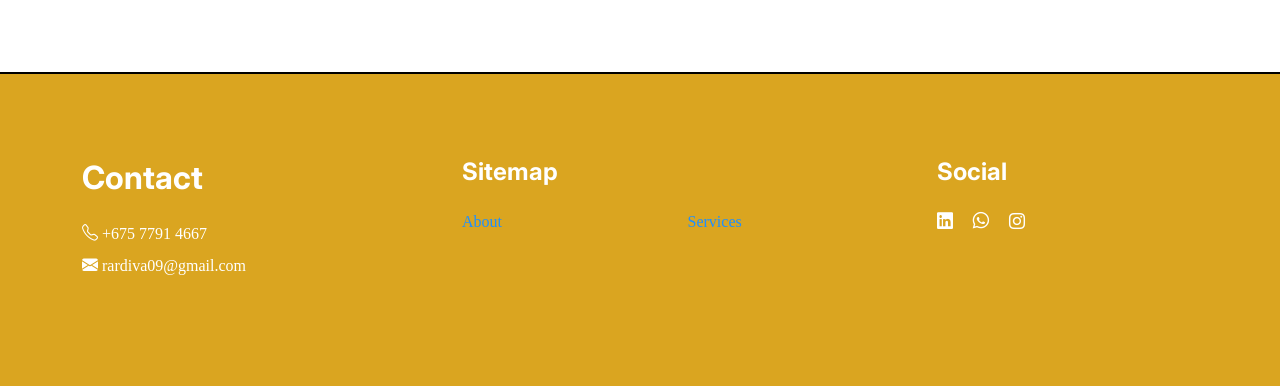
==== commit eb78b5a6: "Update about.html" ====
--- a/about.html
+++ b/about.html
@@ -74,7 +74,7 @@
             <header class="site-header section-padding-img site-header-image">
                 <div class="container">
                     <div class="row">
-
+                     <img src="images/codeweb.jpg" class="header-image img-fluid" alt="">
                         <div class="col-lg-6 col-12 header-info">
                             <h1>
                                 <span class="d-block text-primary">About</span>
--- a/css/tooplate-little-fashion.css
+++ b/css/tooplate-little-fashion.css
@@ -484,7 +484,7 @@
   SITE HEADER              
 -----------------------------------------*/
 .site-header {
-  background-color: var(--section-bg-color);
+  background-color: #000;
   position: relative;
   overflow: hidden;
   margin-top: 86px;
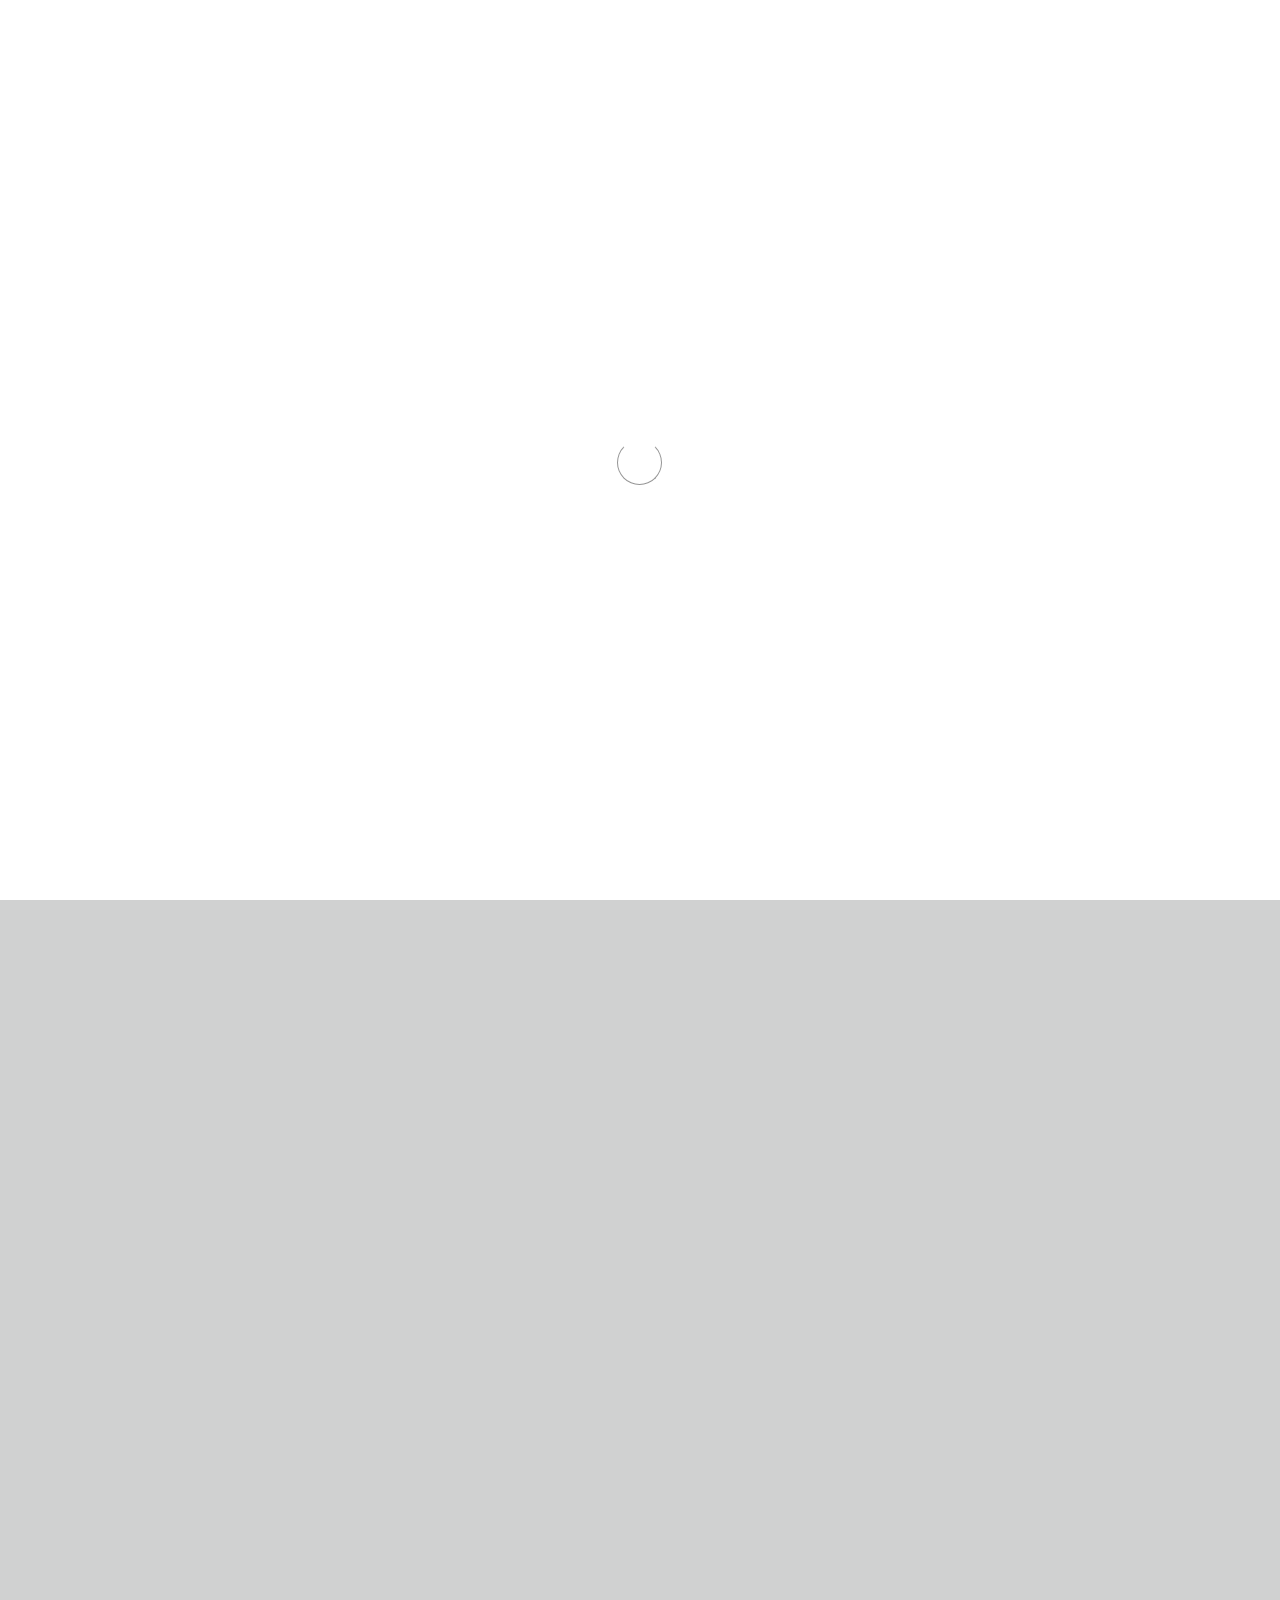
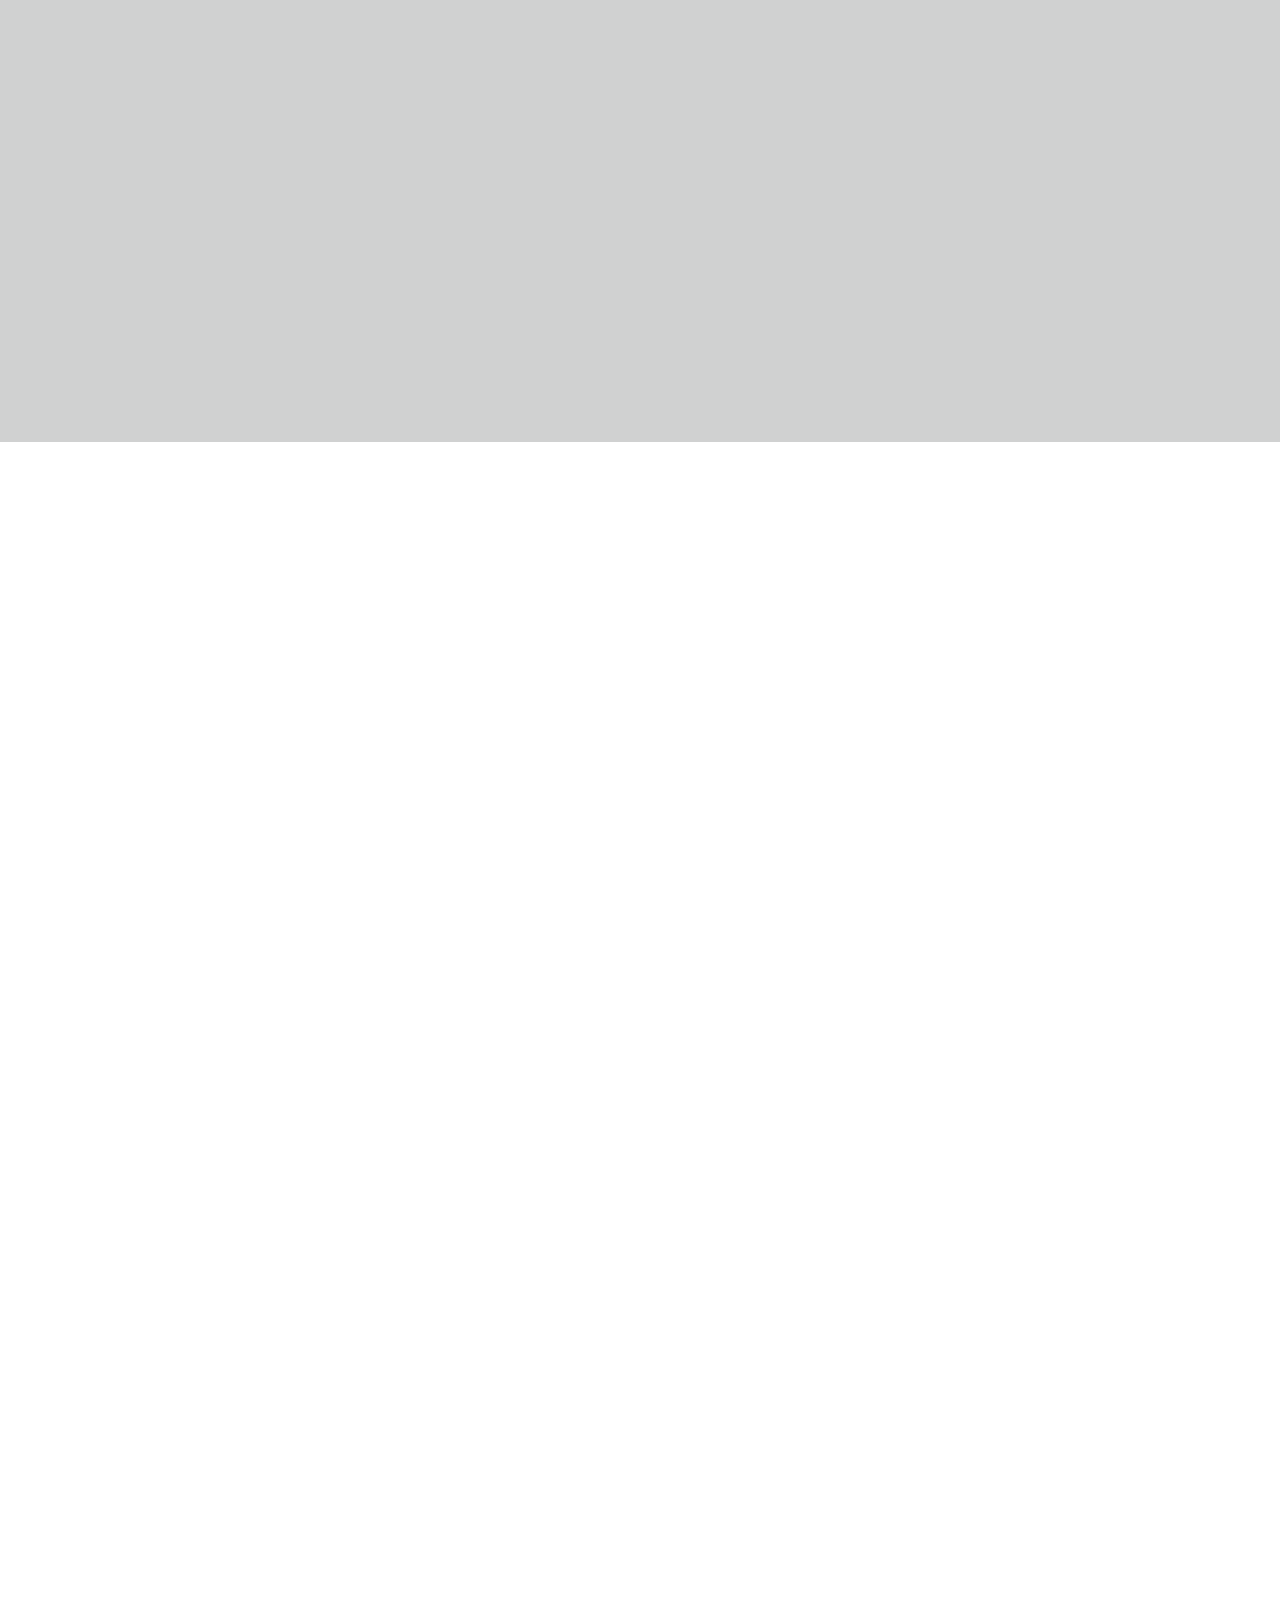
==== commit e5b51408: "Update about.html" ====
--- a/about.html
+++ b/about.html
@@ -74,7 +74,6 @@
             <header class="site-header section-padding-img site-header-image">
                 <div class="container">
                     <div class="row">
-                     <img src="images/codeweb.jpg" class="header-image img-fluid" alt="">
                         <div class="col-lg-6 col-12 header-info">
                             <h1>
                                 <span class="d-block text-primary">About</span>
@@ -83,8 +82,7 @@
                         </div>
                     </div>
                 </div>
-
-                <img src="images/people/ivalaoaC.jpg" class="header-image img-fluid" alt="">
+                <img src="images/codeweb.jpg" class="header-image img-fluid" alt="">
             </header>
 
             <section class="team section-padding">
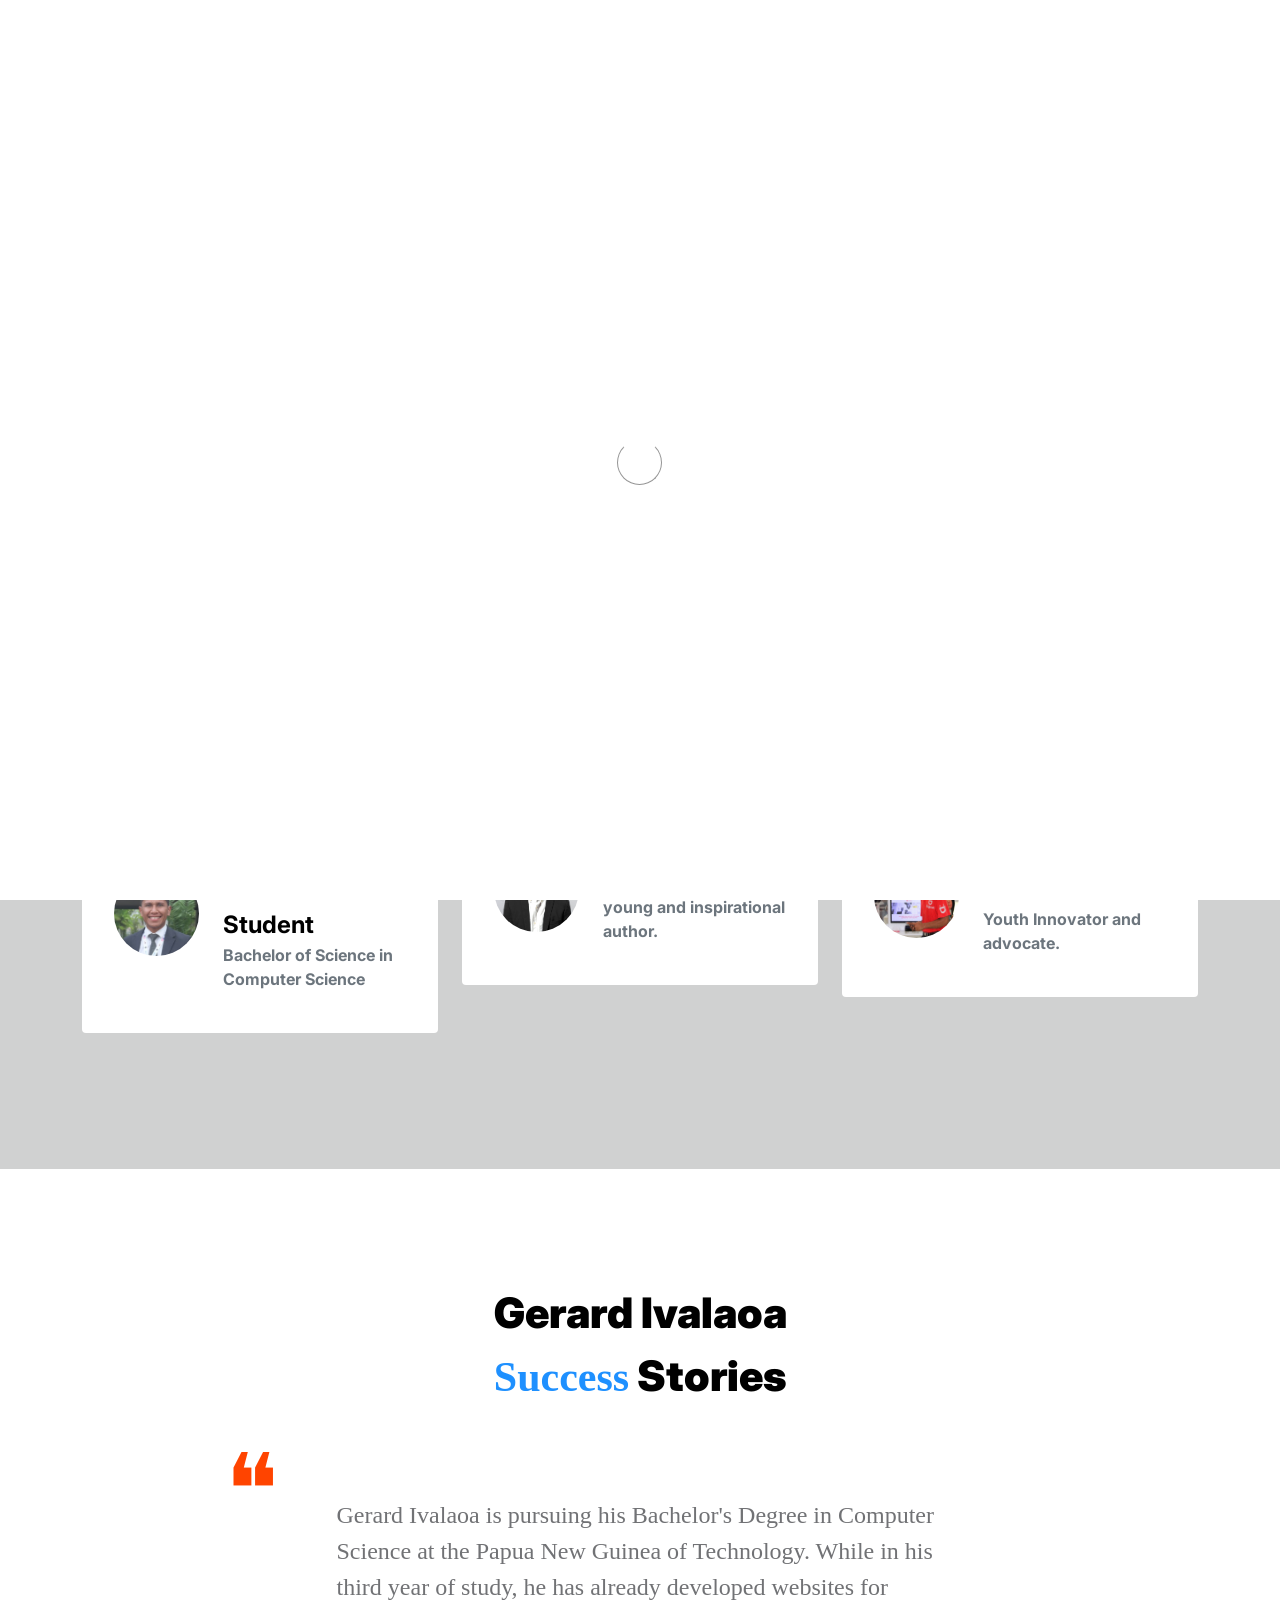
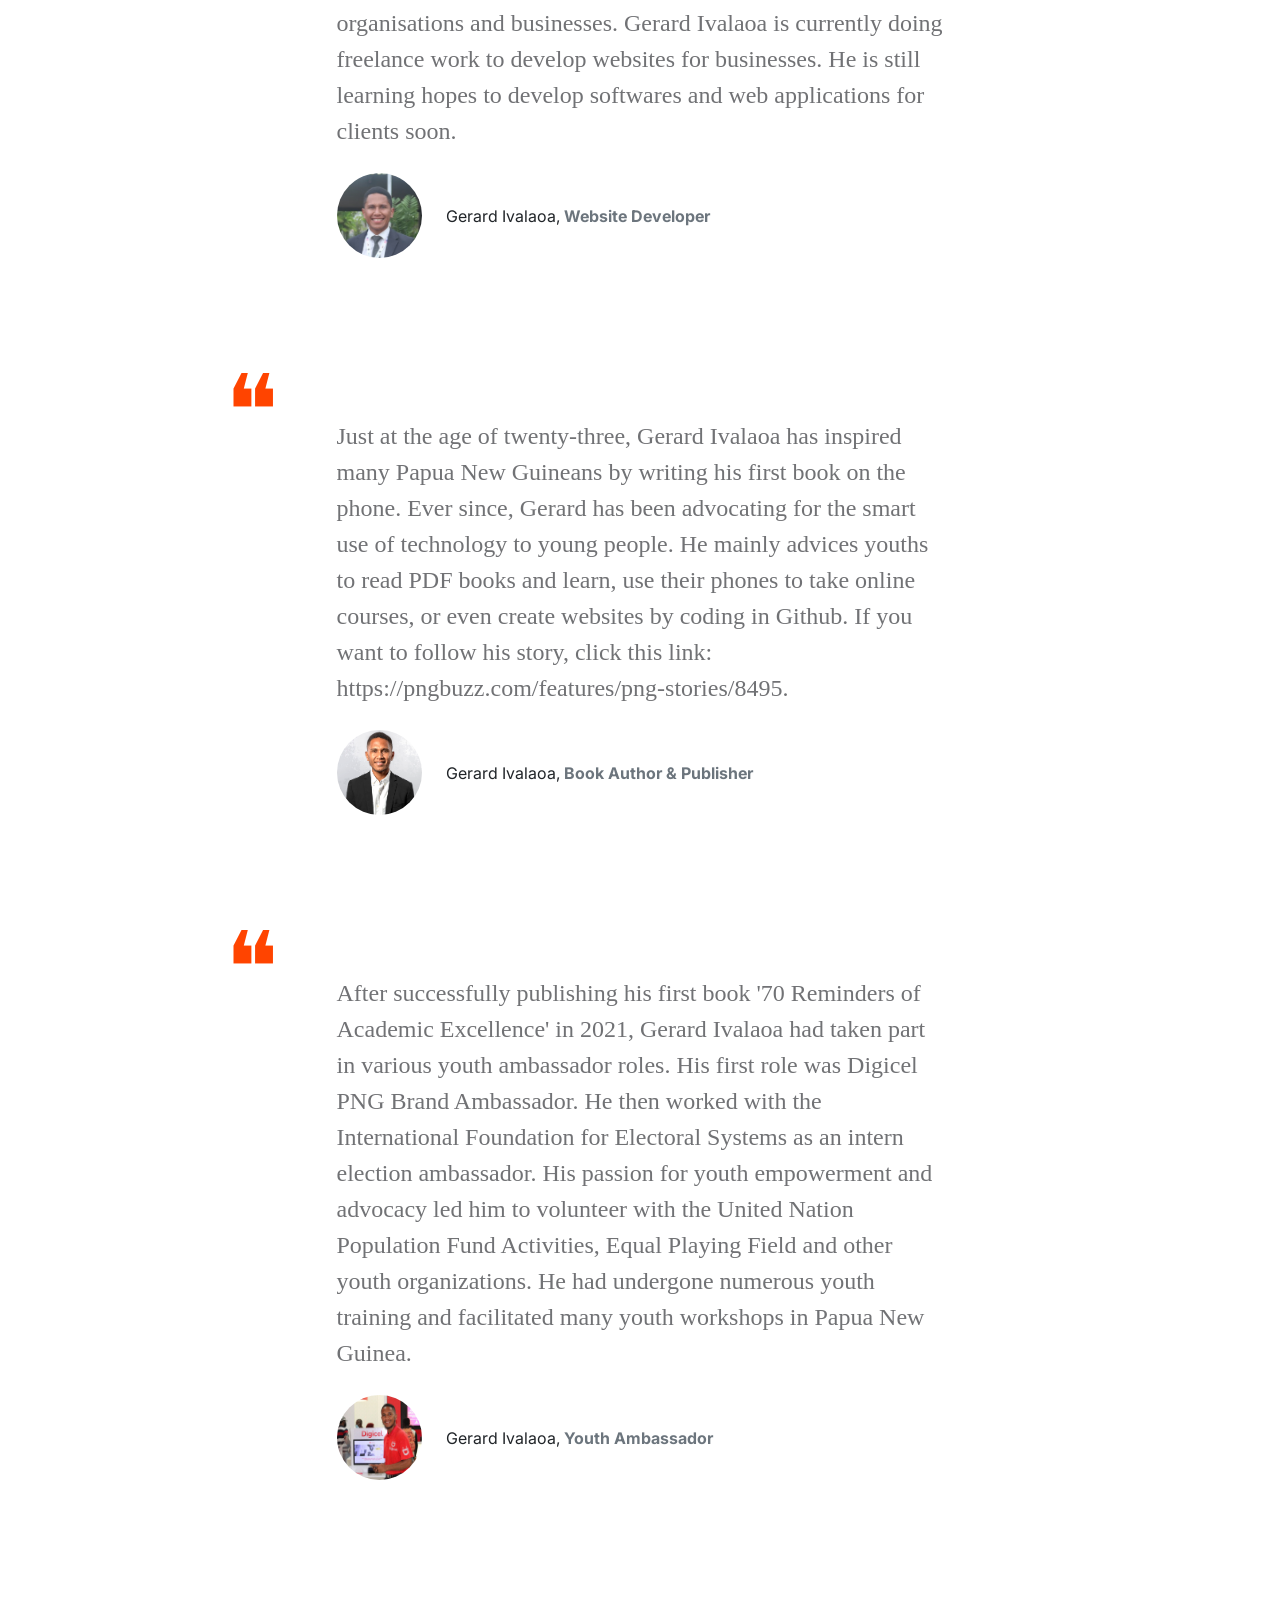
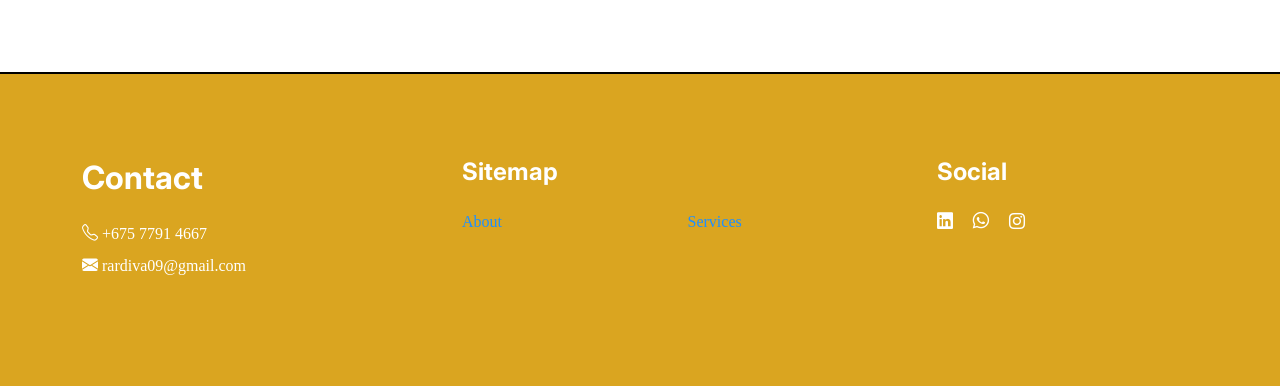
==== commit 76be1452: "Update about.html" ====
--- a/about.html
+++ b/about.html
@@ -82,7 +82,7 @@
                         </div>
                     </div>
                 </div>
-                <img src="images/codeweb.jpg" class="header-image img-fluid" alt="">
+                <img src="images/services/mcflyer.png" class="header-image img-fluid" alt="">
             </header>
 
             <section class="team section-padding">
--- a/css/tooplate-little-fashion.css
+++ b/css/tooplate-little-fashion.css
@@ -484,7 +484,7 @@
   SITE HEADER              
 -----------------------------------------*/
 .site-header {
-  background-color: #000;
+  background-color: #fff;
   position: relative;
   overflow: hidden;
   margin-top: 86px;
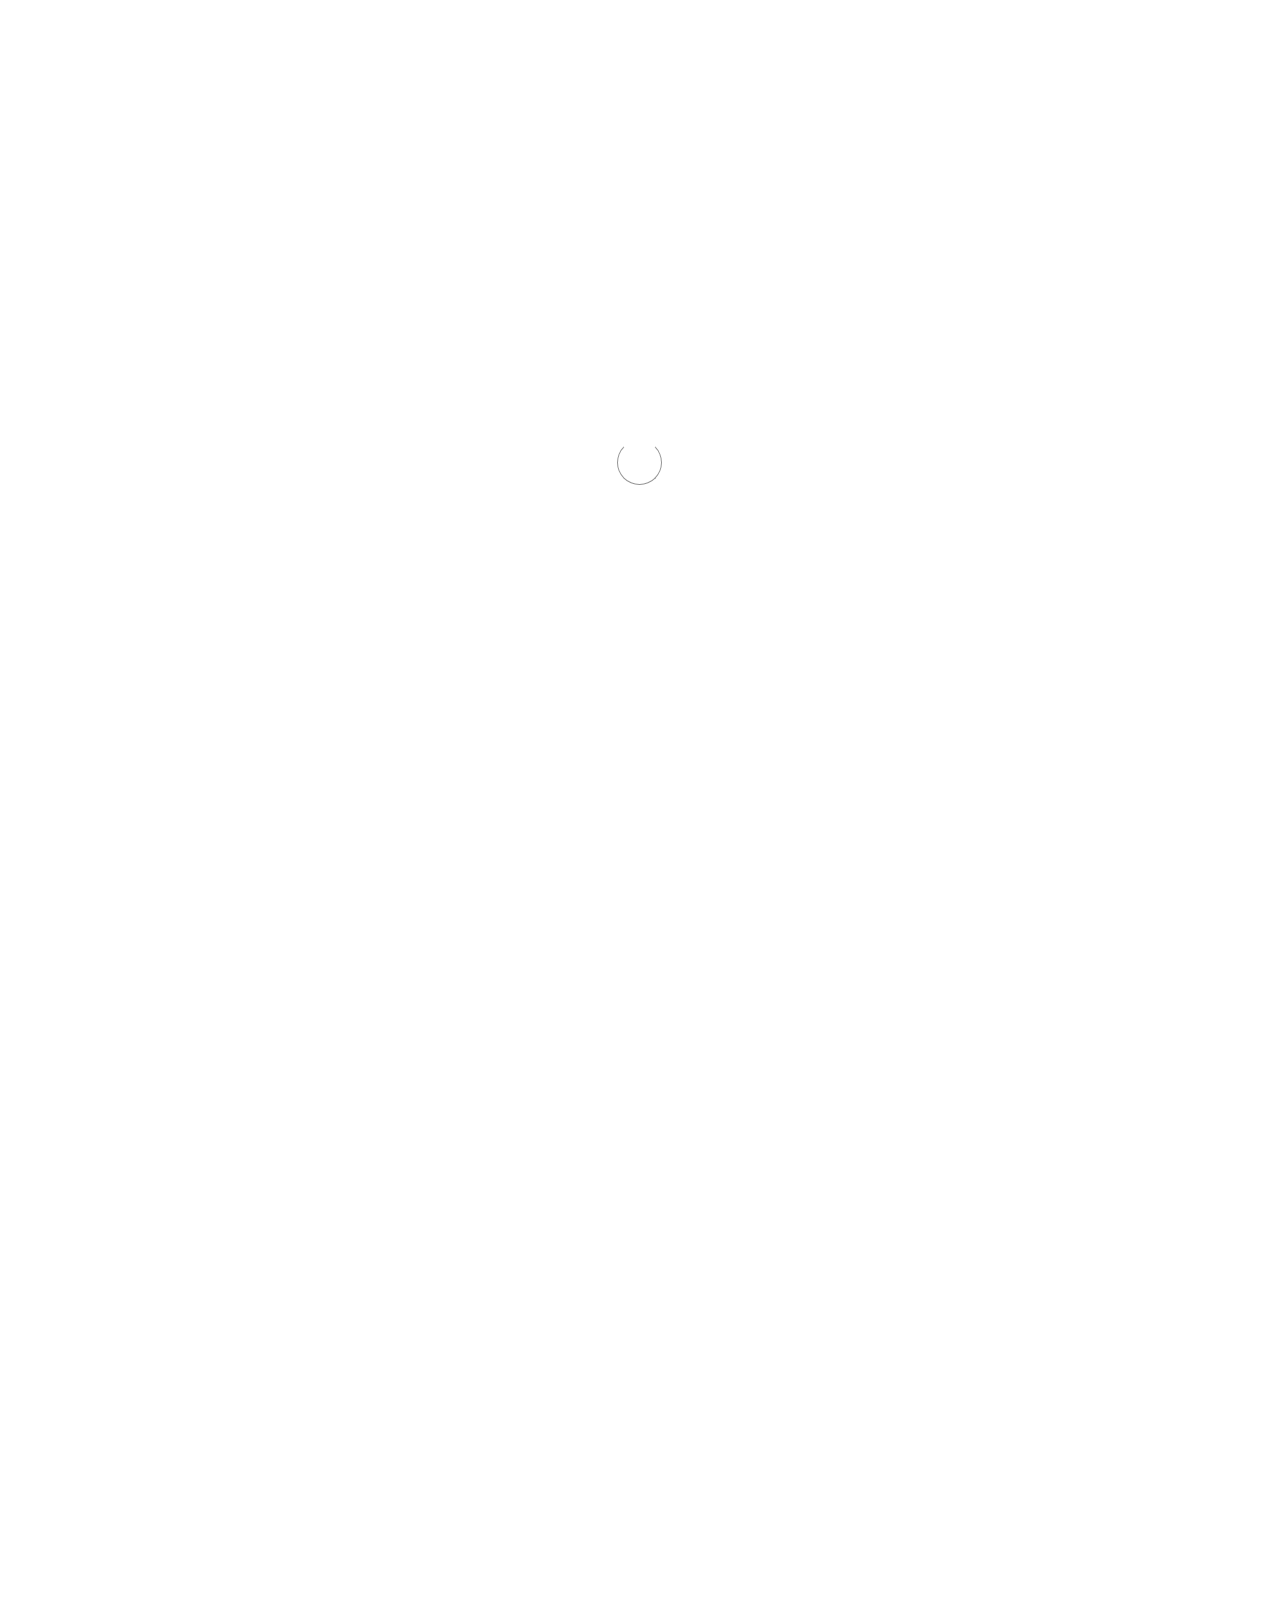
==== commit d6b7476c: "Update about.html" ====
--- a/about.html
+++ b/about.html
@@ -70,7 +70,7 @@
                     </div>
                 </div>
             </nav>
-
+<!--
             <header class="site-header section-padding-img site-header-image">
                 <div class="container">
                     <div class="row">
@@ -82,15 +82,15 @@
                         </div>
                     </div>
                 </div>
-                <img src="images/services/mcflyer.png" class="header-image img-fluid" alt="">
-            </header>
-
+             </header> -->
+            
             <section class="team section-padding">
                 <div class="container">
                     <div class="row">
 
                         <div class="col-12">
                             <h2 class="mb-5">Highlights of <span>Gerard Ivalaoa</span></h2>
+                             <img src="images/services/mcflyer.png" class="header-image img-fluid" alt="">
                         </div>
 
                         <div class="col-lg-4 mb-4 col-12">
--- a/css/tooplate-little-fashion.css
+++ b/css/tooplate-little-fashion.css
@@ -11,47 +11,49 @@
   CUSTOM PROPERTIES ( VARIABLES )             
 -----------------------------------------*/
 :root {
-  --white-color:                #FFFFFF;
-  --primary-color:              #FF4400;
-  --section-bg-color:           #f0f8ff;
-  --dark-color:                 #000000;
-  --grey-color:                 #d0d1d1;
-  --p-color:                    #717275;
-
-  --body-font-family:           'Inter', sans-serif;
-
-  --h5-font-size:               24px;
-  --p-font-size:                20px;
-  --copyright-text-font-size:   16px;
-  --product-link-font-size:     14px;
-  --custom-link-font-size:      12px;
-
-  --font-weight-thin:           100;
-  --font-weight-light:          300;
-  --font-weight-normal:         400;
-  --font-weight-bold:           700;
-  --font-weight-black:          900;
+  --white-color:                #FFFFFF; /* Define a custom variable for white color */
+  --primary-color:              #FF4400; /* Define a custom variable for primary color */
+  --section-bg-color:           #f0f8ff; /* Define a custom variable for section background color */
+  --dark-color:                 #000000; /* Define a custom variable for dark color */
+  --grey-color:                 #d0d1d1; /* Define a custom variable for grey color */
+  --p-color:                    #717275; /* Define a custom variable for paragraph color */
+
+  --body-font-family:           'Inter', sans-serif; /* Define a custom variable for body font family */
+
+  --h5-font-size:               24px; /* Define a custom variable for H5 font size */
+  --p-font-size:                20px; /* Define a custom variable for paragraph font size */
+  --copyright-text-font-size:   16px; /* Define a custom variable for copyright text font size */
+  --product-link-font-size:     14px; /* Define a custom variable for product link font size */
+  --custom-link-font-size:      12px; /* Define a custom variable for custom link font size */
+
+  --font-weight-thin:           100; /* Define a custom variable for thin font weight */
+  --font-weight-light:          300; /* Define a custom variable for light font weight */
+  --font-weight-normal:         400; /* Define a custom variable for normal font weight */
+  --font-weight-bold:           700; /* Define a custom variable for bold font weight */
+  --font-weight-black:          900; /* Define a custom variable for black font weight */
 }
 
 body,
 html {
-  height: 100%;
+  height: 100%; /* Set height to 100% for both body and html elements */
 }
 
 html {
-  scroll-behavior: smooth;
+  scroll-behavior: smooth; /* Enable smooth scrolling for the html element */
 }
 
 @media screen and (prefers-reduced-motion: reduce) {
   html {
-    scroll-behavior: auto;
+    scroll-behavior: auto; /* Disable smooth scrolling for users with reduced motion preference */
   }
 }
 
 body {
-    background: var(--white-color);
-    font-family: var(--body-font-family);    
-    position: relative;
+    background: var(--white-color); /* Set the background color of the body element */
+    font-family: 'times new roman'; /* Apply the body font family */
+    position: relative; /* Set the position of the body to relative */
+    font-size: 18px; /* Set font size for body paragraphs */
+    text-align: justify;
 }
 
 /*---------------------------------------
@@ -63,8 +65,8 @@
 h4,
 h5,
 h6 {
-  color: var(--dark-color);
-  line-height: inherit;
+  color: var(--dark-color); /* Set the text color for headings */
+  line-height: inherit; /* Inherit line height setting */
 }
 
 h1,
@@ -73,255 +75,255 @@
 h4,
 h5,
 h6 {
-  font-weight: var(--font-weight-bold);
+  font-weight: var(--font-weight-bold); /* Apply bold weight to headings */
 }
 
 h1,
 h2 {
-  font-weight: var(--font-weight-black);
+  font-weight: var(--font-weight-black); /* Apply black weight to the first two headings */
 }
 
 h1 {
-  font-size: 64px;
-  line-height: normal;
+  font-size: 64px; /* Set font size for H1 */
+  line-height: normal; /* Set line height for H1 to normal */
 }
 
 h2 {
-  font-size: 42px;
+  font-size: 42px; /* Set font size for H2 */
 }
 
 h3 {
-  font-size: 36px;
+  font-size: 36px; /* Set font size for H3 */
 }
 
 h4 {
-  font-size: 32px;
+  font-size: 32px; /* Set font size for H4 */
 }
 
 h5 {
-  font-size: 24px;
+  font-size: 24px; /* Set font size for H5 */
 }
 
 h6 {
-  font-size: 20px;
+  font-size: 20px; /* Set font size for H6 */
 }
 
 p {
-  color: var(--p-color);
-  font-size: var(--p-font-size);
-  font-weight: var(--font-weight-light);
-  font-family: 'times new roman';
+  color: var(--p-color); /* Set paragraph text color */
+  font-size: var(--p-font-size); /* Apply paragraph font size */
+  font-weight: var(--font-weight-light); /* Apply light weight for paragraphs */
+  font-family: 'times new roman'; /* Set paragraph font family */
 }
 
 a, 
 button {
-  touch-action: manipulation;
-  transition: all 0.3s;
+  touch-action: manipulation; /* Define touch actions for links and buttons */
+  transition: all 0.3s; /* Apply transition effect for links and buttons */
 }
 
 a {
-  color: var(--p-color);
-  text-decoration: none;
-  font-family: 'times new roman';
+  color: var(--p-color); /* Set the default text color for links */
+  text-decoration: none; /* Remove underline from links */
+  font-family: 'times new roman'; /* Set link font family */
 }
 
 a:hover {
-  color: var(--primary-color);
+  color: var(--primary-color); /* Change link color on hover */
 }
 
 .text-primary {
-  color: var(--primary-color) !important;
+  color: var(--primary-color) !important; /* Make text color primary */
 }
 
 ::selection {
-  background: var(--primary-color);
-  color: var(--white-color);
+  background: var(--primary-color); /* Set the background color for selected text */
+  color: var(--white-color); /* Set the text color for selected text */
 }
 
 /*---------------------------------------
   CUSTOM LINK               
 -----------------------------------------*/
 .custom-link {
-  color: var(--p-color);
-  font-size: var(--custom-link-font-size);
-  font-weight: var(--font-weight-bold);
-  text-transform: uppercase;
-  position: relative;
+  color: var(--p-color); /* Set color for custom links */
+  font-size: var(--custom-link-font-size); /* Set font size for custom links */
+  font-weight: var(--font-weight-bold); /* Make custom links bold */
+  text-transform: uppercase; /* Transform text to uppercase */
+  position: relative; /* Set position to relative for custom links */
 }
 
 .custom-link i {
-  position: absolute;
-  opacity: 0;
-  bottom: 0;
-  left: 100%;
-  transition: all 0.3s;
-  line-height: normal;
+  position: absolute; /* Set icon position to absolute within the custom link */
+  opacity: 0; /* Make the icon invisible by default */
+  bottom: 0; /* Position the icon at the bottom of the custom link */
+  left: 100%; /* Position the icon to the right of the custom link */
+  transition: all 0.3s; /* Apply transition effect to the icon */
+  line-height: normal; /* Set line height to normal for the icon */
 }
 
 .custom-link:hover i {
-  opacity: 1;
-  left: 101%;
+  opacity: 1; /* Make the icon visible on hover */
+  left: 101%; /* Slightly shift the icon position on hover */
 }
 
 .lead {
-  font-size: 1.5rem;
-  font-weight: var(--font-weight-thin);
+  font-size: 1.5rem; /* Set font size for lead text */
+  font-weight: var(--font-weight-thin); /* Set font weight to thin for lead text */
 }
 
 b,
 strong {
-  font-weight: var(--font-weight-bold);
+  font-weight: var(--font-weight-bold); /* Make bold text bold */
 }
 
 /*---------------------------------------
   PRE LOADER               
 -----------------------------------------*/
 .preloader {
-  position: fixed;
-  top: 0;
-  left: 0;
-  width: 100%;
-  height: 100%;
-  z-index: 99999;
-  display: flex;
-  flex-flow: row nowrap;
-  justify-content: center;
-  align-items: center;
-  background: none repeat scroll 0 0 var(--white-color);
+  position: fixed; /* Fix the preloader position on the screen */
+  top: 0; /* Position preloader at the top */
+  left: 0; /* Position preloader at the left */
+  width: 100%; /* Set width to 100% */
+  height: 100%; /* Set height to 100% */
+  z-index: 99999; /* Ensure preloader is above all other content */
+  display: flex; /* Use flexbox to align inside items */
+  flex-flow: row nowrap; /* Align items in a single row, no wrap */
+  justify-content: center; /* Center items horizontally */
+  align-items: center; /* Center items vertically */
+  background: none repeat scroll 0 0 var(--white-color); /* Set background color of preloader */
 }
 
 .spinner {
-  border: 1px solid transparent;
-  border-radius: 5px;
-  position: relative;
+  border: 1px solid transparent; /* Set invisible border to the spinner */
+  border-radius: 5px; /* Round the corners of the spinner */
+  position: relative; /* Set spinner position to relative */
 }
 
 .spinner::before {
-  content: '';
-  box-sizing: border-box;
-  position: absolute;
-  top: 50%;
-  left: 50%;
-  width: 45px;
-  height: 45px;
-  margin-top: -10px;
-  margin-left: -23px;
-  border-radius: 50%;
-  border: 1px solid #959595;
-  border-top-color: var(--white-color);
-  animation: spinner .9s linear infinite;
+  content: ''; /* Create a pseudo-element for spinner effect */
+  box-sizing: border-box; /* Include padding and border in element's total width and height */
+  position: absolute; /* Position the pseudo-element absolutely */
+  top: 50%; /* Center the pseudo-element vertically */
+  left: 50%; /* Center the pseudo-element horizontally */
+  width: 45px; /* Set width for the pseudo-element */
+  height: 45px; /* Set height for the pseudo-element */
+  margin-top: -10px; /* Adjust vertical alignment */
+  margin-left: -23px; /* Adjust horizontal alignment */
+  border-radius: 50%; /* Make the pseudo-element circular */
+  border: 1px solid #959595; /* Set border color of the pseudo-element */
+  border-top-color: var(--white-color); /* Set top border color */
+  animation: spinner .9s linear infinite; /* Apply spinning animation */
 }
 
 @keyframes spinner {
-  to {transform: rotate(360deg);}
+  to {transform: rotate(360deg);} /* Define full rotation for spinner keyframe */
 }
 
 /*---------------------------------------
   CUSTOM BUTTON & ICON              
 -----------------------------------------*/
 .custom-btn {
-  background: var(--dark-color);
-  border-radius: 50px;
-  color: var(--white-color);
-  font-size: var(--copyright-text-font-size);
-  text-transform: uppercase;
-  padding: 16.50px 20px;
+  background: var(--dark-color); /* Set background color for custom button */
+  border-radius: 50px; /* Round button corners */
+  color: var(--white-color); /* Set button text color */
+  font-size: var(--copyright-text-font-size); /* Set font size for custom button */
+  text-transform: uppercase; /* Transform button text to uppercase */
+  padding: 16.50px 20px; /* Set padding for button */
 }
 
 .social-btn {
-  background: transparent;
-  border: 1px solid var(--grey-color);
-  color: var(--dark-color);
-  text-transform: none;
+  background: transparent; /* Make the background of the social button transparent */
+  border: 1px solid var(--grey-color); /* Set border for social button */
+  color: var(--dark-color); /* Set text color for social button */
+  text-transform: none; /* Do not transform social button text */
 }
 
 .social-btn:hover {
-  border-color: transparent;
+  border-color: transparent; /* Remove border color on hover */
 }
 
 .cart-form-select {
-  border-radius: 0;
-  padding-top: 15px;
-  padding-bottom: 15px;
+  border-radius: 0; /* No border radius for cart form select element */
+  padding-top: 15px; /* Set top padding for cart form select */
+  padding-bottom: 15px; /* Set bottom padding for cart form select */
 }
 
 .cart-btn {
-  border-radius: 0;
-  width: 100%;
-  font-size: var(--product-link-font-size);
+  border-radius: 0; /* No border radius for cart button */
+  width: 100%; /* Set width of cart button to 100% */
+  font-size: var(--product-link-font-size); /* Set font size for cart button */
 }
 
 .custom-btn:hover,
 .slick-slideshow .custom-btn:hover {
-  background: var(--primary-color);
-  color: var(--white-color);
+  background: var(--primary-color); /* Change button background color on hover */
+  color: var(--white-color); /* Change button text color on hover */
 }
 
 .custom-icon {
-  color: var(--p-color);
-  font-size: 24px;
+  color: var(--p-color); /* Set color for custom icons */
+  font-size: 24px; /* Set font size for custom icons */
 }
 
 .custom-icon {
-  display: inline-block;
-  vertical-align: middle;
+  display: inline-block; /* Display the custom icon as inline-block */
+  vertical-align: middle; /* Align vertically to the middle */
 }
 
 .bi-bag.custom-icon {
-  font-size: 17px;
+  font-size: 17px; /* Set font size for bag icon */
 }
 
 .featured-icon {
-  color: var(--grey-color);
-  font-size: 52px;
+  color: var(--grey-color); /* Set color for featured icon */
+  font-size: 52px; /* Set font size for featured icon */
 }
 
 /*---------------------------------------
   DIV SEPARATOR               
 -----------------------------------------*/
 .div-separator {
-  position: relative;
+  position: relative; /* Set position to relative for div separator */
 }
 
 .div-separator::before {
-  content: "";
-  height: 1px;
-  background: var(--grey-color);
-  display: block;
-  width: 100%;
+  content: ""; /* Create a pseudo-element before the separator */
+  height: 1px; /* Set height for the pseudo-element */
+  background: var(--grey-color); /* Set background color for the pseudo-element */
+  display: block; /* Make the pseudo-element a block element */
+  width: 100%; /* Set width for the pseudo-element */
 }
 
 .div-separator span {
-  position: absolute;
-  top: 50%;
-  margin-left: -22.5px;
-  left: 50%;
-  text-align: center;
-  background: var(--white-color);
-  margin-top: -11px;
-  color: var(--dark-color);
-  font-weight: var(--font-weight-bold);
-  font-size: 14px;
-  width: 35px;
-  text-transform: uppercase;
+  position: absolute; /* Position the span absolutely within separator */
+  top: 50%; /* Center the span vertically */
+  margin-left: -22.5px; /* Adjust horizontal centering */
+  left: 50%; /* Center the span horizontally */
+  text-align: center; /* Center text inside the span */
+  background: var(--white-color); /* Set background color for the span */
+  margin-top: -11px; /* Adjust vertical centering */
+  color: var(--dark-color); /* Set text color for the span */
+  font-weight: var(--font-weight-bold); /* Make span text bold */
+  font-size: 14px; /* Set font size for span */
+  width: 35px; /* Set width for span */
+  text-transform: uppercase; /* Transform span text to uppercase */
 }
 
 /*---------------------------------------
   FULL IMAGE               
 -----------------------------------------*/
 .full-image-img {
-  display: block;
-  position: absolute;
-  z-index: -1;
-  right: 0;
-  width: 100%;
-  bottom: -120px;
-  min-width: 650px;
+  display: block; /* Set full image to block display */
+  position: absolute; /* Position the image absolutely */
+  z-index: -1; /* Place the image below other elements */
+  right: 0; /* Align the image to the right */
+  width: 100%; /* Set width of the image to 100% */
+  bottom: -120px; /* Adjust the bottom position */
+  min-width: 650px; /* Set a minimum width for the image */
 }
 
 @media (min-width: 1600px) {
   .full-image-img {
-    bottom: -200px;
+    bottom: -200px; /* Adjust bottom position for larger screens */
   }
 }
 
@@ -329,184 +331,183 @@
   NAVIGATION               
 -----------------------------------------*/
 .navbar {
-  background: #B8860B;
-  position: fixed;
-  border-bottom: 2px solid #fff;
-  top: 0;
-  right: 0;
-  left: 0;
-  padding: 25px 0;
-  z-index: 2;
-  will-change: transform;
-  transition: transform 300ms linear;
+  background: #B8860B; /* Set background color for navbar */
+  position: fixed; /* Fix navbar at the top of the page */
+  border-bottom: 2px solid #fff; /* Set bottom border for navbar */
+  top: 0; /* Align navbar to the top */
+  right: 0; /* Align navbar to the right */
+  left: 0; /* Align navbar to the left */
+  padding: 25px 0; /* Set vertical padding for navbar */
+  z-index: 2; /* Ensure navbar is above other elements */
+  will-change: transform; /* Indicate that the transform property may change */
+  transition: transform 300ms linear; /* Apply transition for transform effect */
 }
 
 .navbar span, h2 span, h4 span {
-	color: #1E90FF;
-	font-family: 'times new roman';
+    color: #1E90FF; /* Set color for spans within navbar and headings 2 and 4 */
+    font-family: 'times new roman'; /* Set font family for these spans */
 }
 
 .navbar.headroom--not-top {
-  padding: 20px 0;
+  padding: 20px 0; /* Adjust padding when navbar is not at the top */
 }
 
 .headroom--pinned {
-  transform: translate(0, 0);
+  transform: translate(0, 0); /* Reset transformation when navbar is pinned */
 }
 
 .headroom--unpinned {
-  transform: translate(0, -150%);
+  transform: translate(0, -150%); /* Move navbar up when not pinned */
 }
 
 .navbar-brand {
-  color: #fff;
-  font-size: 24px;
-  font-weight: var(--font-weight-light);
-  margin: 0;
-  padding: 0;
+  color: #fff; /* Set brand text color to white */
+  font-size: 24px; /* Set font size for brand text */
+  font-weight: var(--font-weight-light); /* Set light weight for brand text */
+  margin: 0; /* Remove margin for brand text */
+  padding: 0; /* Remove padding for brand text */
 }
 
 .navbar-expand-lg .navbar-nav .nav-link {
-  display: inline-block;
-  padding: 0;
-  margin-right: 1.5rem;
-  margin-left: 1.5rem;
+  display: inline-block; /* Display nav links inline */
+  padding: 0; /* Remove padding for nav links */
+  margin-right: 1.5rem; /* Set right margin for nav links */
+  margin-left: 1.5rem; /* Set left margin for nav links */
 }
 
 .nav-link {
-  color: #fff;
-  font-size: 16px;
-  position: relative;
+  color: #fff; /* Set text color for navigation links */
+  font-size: 16px; /* Set font size for navigation links */
+  position: relative; /* Set position to relative for nav links */
 }
 
 .navbar .nav-link::after {
-  position: absolute;
-  top: 100%;
-  left: 0;
-  width: 100%;
-  height: 2px;
-  background: var(--grey-color);
-  content: '';
-  opacity: 0;
-  -webkit-transition: opacity 0.3s, -webkit-transform 0.3s;
-  -moz-transition: opacity 0.3s, -moz-transform 0.3s;
-  transition: opacity 0.3s, transform 0.3s;
-  -webkit-transform: translateY(10px);
-  -moz-transform: translateY(10px);
-  transform: translateY(10px);
+  position: absolute; /* Position the after pseudo-element absolutely */
+  top: 100%; /* Position it below the link */
+  left: 0; /* Align to the left */
+  width: 100%; /* Set width to 100% */
+  height: 2px; /* Set height of the after element */
+  background: var(--grey-color); /* Set background color for the after element */
+  content: ''; /* Create an empty content for the after element */
+  opacity: 0; /* Make the after element invisible */
+  -webkit-transition: opacity 0.3s, -webkit-transform 0.3s; /* Transition effects for opacity and transform */
+  -moz-transition: opacity 0.3s, -moz-transform 0.3s; /* For older versions of Firefox */
+  transition: opacity 0.3s, transform 0.3s; /* Standard transition */
+  -webkit-transform: translateY(10px); /* Move it down during transition */
+  -moz-transform: translateY(10px); /* For older versions of Firefox */
+  transform: translateY(10px); /* Apply downward movement during transition */
 }
 
 .navbar .nav-link.active::after, 
 .navbar .nav-link:hover::after {
-  opacity: 1;
-  -webkit-transform: translateY(0px);
-  -moz-transform: translateY(0px);
-  transform: translateY(0px);
+  opacity: 1; /* Make the after element visible when active or hovered */
+  -webkit-transform: translateY(0px); /* Move it back to position */
+  -moz-transform: translateY(0px); /* For older versions of Firefox */
+  transform: translateY(0px); /* Apply back movement */
 }
 
 .navbar .nav-link.active,
 .navbar .nav-link:hover {
-  color: #1E90FF;
+  color: #1E90FF; /* Change link color to a brighter shade when active or hovered */
 }
 
 .nav-link:focus, 
 .nav-link:hover {
-  color: var(--p-color);
+  color: var(--p-color); /* Change color when link is focused or hovered */
 }
 
 .navbar-toggler {
-  border: 0;
-  padding: 0;
-  cursor: pointer;
-  margin: 0;
-  width: 30px;
-  height: 35px;
-  outline: none;
+  border: 0; /* Remove border from toggler button */
+  padding: 0; /* Remove padding for toggler button */
+  cursor: pointer; /* Change cursor to pointer */
+  margin: 0; /* Remove margin for toggler button */
+  width: 30px; /* Set fixed width for toggler */
+  height: 35px; /* Set fixed height for toggler */
+  outline: none; /* Remove outline from toggler button */
 }
 
 .navbar-toggler:focus {
-  outline: none;
-  box-shadow: none;
+  outline: none; /* On focus, ensure there's no outline */
+  box-shadow: none; /* Remove box shadow when focused */
 }
 
 .navbar-toggler[aria-expanded="true"] .navbar-toggler-icon {
-  background: transparent;
+  background: transparent; /* Change background of toggler icon when expanded */
 }
 
 .navbar-toggler[aria-expanded="true"] .navbar-toggler-icon:before,
 .navbar-toggler[aria-expanded="true"] .navbar-toggler-icon:after {
-  transition: top 300ms 50ms ease, -webkit-transform 300ms 350ms ease;
-  transition: top 300ms 50ms ease, transform 300ms 350ms ease;
-  transition: top 300ms 50ms ease, transform 300ms 350ms ease, -webkit-transform 300ms 350ms ease;
-  top: 0;
+  transition: top 300ms 50ms ease, -webkit-transform 300ms 350ms ease; /* Transition for top movement and rotation */
+  transition: top 300ms 50ms ease, transform 300ms 350ms ease; /* Standard transition */
+  top: 0; /* Reset top position */
 }
 
 .navbar-toggler[aria-expanded="true"] .navbar-toggler-icon:before {
-  transform: rotate(45deg);
+  transform: rotate(45deg); /* Rotate the before pseudo-element to 45 degrees */
 }
 
 .navbar-toggler[aria-expanded="true"] .navbar-toggler-icon:after {
-  transform: rotate(-45deg);
+  transform: rotate(-45deg); /* Rotate the after pseudo-element to -45 degrees */
 }
 
 .navbar-toggler .navbar-toggler-icon {
-  background: #fff;
-  transition: background 10ms 300ms ease;
-  display: block;
-  width: 30px;
-  height: 2px;
-  position: relative;
+  background: #fff; /* Set background color for toggler icon */
+  transition: background 10ms 300ms ease; /* Transition for background color */
+  display: block; /* Make toggler icon a block element */
+  width: 30px; /* Set width for toggler icon */
+  height: 2px; /* Set height for toggler icon */
+  position: relative; /* Set position for toggler icon */
 }
 
 .navbar-toggler .navbar-toggler-icon::before,
 .navbar-toggler .navbar-toggler-icon::after {
-  transition: top 300ms 350ms ease, -webkit-transform 300ms 50ms ease;
-  transition: top 300ms 350ms ease, transform 300ms 50ms ease;
-  transition: top 300ms 350ms ease, transform 300ms 50ms ease, -webkit-transform 300ms 50ms ease;
-  position: absolute;
-  right: 0;
-  left: 0;
-  background: #fff;
-  width: 30px;
-  height: 2px;
-  content: '';
+  transition: top 300ms 350ms ease, -webkit-transform 300ms 50ms ease; /* Transition for top movement and rotation for before/after elements */
+  transition: top 300ms 350ms ease, transform 300ms 50ms ease; /* Standard transition for before/after elements */
+  transition: top 300ms 350ms ease, transform 300ms 50ms ease, -webkit-transform 300ms 50ms ease; /* Fallback for older browsers */
+  position: absolute; /* Set position for before/after elements */
+  right: 0; /* Align to the right */
+  left: 0; /* Align to the left */
+  background: #fff; /* Set background for before/after elements */
+  width: 30px; /* Set width for before/after elements */
+  height: 2px; /* Set height for before/after elements */
+  content: ''; /* Create an empty content for before/after elements */
 }
 
 .navbar-toggler .navbar-toggler-icon:before {
-  top: -8px;
+  top: -8px; /* Position before element slightly above the icon */
 }
 
 .navbar-toggler .navbar-toggler-icon:after {
-  top: 8px;
+  top: 8px; /* Position after element slightly below the icon */
 }
 
 /*---------------------------------------
   SITE HEADER              
 -----------------------------------------*/
 .site-header {
-  background-color: #fff;
-  position: relative;
-  overflow: hidden;
-  margin-top: 86px;
+  background-color: #fff; /* Set background color for the site header */
+  position: relative; /* Set position of header to relative */
+  overflow: hidden; /* Hide any overflow content in header */
+  margin-top: 86px; /* Set top margin for site header */
 }
 
 .site-header.section-padding {
-  padding-top: 7rem;
-  padding-bottom: 7rem;
+  padding-top: 7rem; /* Set top padding for section padded header */
+  padding-bottom: 7rem; /* Set bottom padding for section padded header */
 }
 
 .site-header.section-padding-img {
-  padding-top: 10rem;
-  padding-bottom: 10rem;
+  padding-top: 10rem; /* Set top padding for section padded header with image */
+  padding-bottom: 10rem; /* Set bottom padding for section padded header with image */
 }
 
 .header-image {
-  position: absolute;
-  top: 0;
-  right: 0;
-  width: 50%;
-  height: 100%;
-  object-fit: cover;
+  position: absolute; /* Set header image position to absolute */
+  top: 0; /* Align image to the top */
+  right: 0; /* Align image to the right */
+  width: 50%; /* Set width of header image to 50% */
+  height: 100%; /* Set height of header image to 100% */
+  object-fit: cover; /* Ensure image covers the header area */
 }
 
 /*---------------------------------------
@@ -514,131 +515,131 @@
 -----------------------------------------*/
 @media (min-width: 992px) {
   .slick-slideshow {
-    height: 100vh;
+    height: 100vh; /* Set height to full viewport height for slideshows on large screens */
   }
 }
 
 .slick-slideshow {
-  margin-top: 86px;
+  margin-top: 86px; /* Set margin on top of the slideshow */
 }
 
 .slick-title {
-  color: var(--white-color);
+  color: var(--white-color); /* Set color of slick title to white */
 }
 
 .slick-custom {
-  position: relative;
+  position: relative; /* Make slick custom position relative */
 }
 
 .slick-custom img {
-  width: 100%;
-  object-fit: cover;
+  width: 100%; /* Set width of images in slick custom to 100% */
+  object-fit: cover; /* Ensure images fill the area */
 }
 
 .slick-bottom {
-  background: linear-gradient(to top, var(--dark-color), transparent 90%);
-  position: absolute;
-  z-index: 2;
-  bottom: 0;
-  right: 0;
-  left: 0;
-  width: 100%;
-  height: 100%;
+  background: linear-gradient(to top, var(--dark-color), transparent 90%); /* Create a gradient background starting from dark color to transparent */
+  position: absolute; /* Set position to absolute */
+  z-index: 2; /* Place above other elements */
+  bottom: 0; /* Align to the bottom */
+  right: 0; /* Align to the right */
+  left: 0; /* Align to the left */
+  width: 100%; /* Set width to 100% */
+  height: 100%; /* Set height to 100% */
 }
 
 .slick-bottom .container {
-  position: absolute;
-  top: 40%;
-  left: 50%;
-  transform: translate(-50%, -40%);
+  position: absolute; /* Set container position to absolute */
+  top: 40%; /* Center vertically at 40% */
+  left: 50%; /* Center horizontally */
+  transform: translate(-50%, -40%); /* Offset to truly center */
 }
 
 .slick-overlay {
-  background: linear-gradient(to top, #000, transparent 120%);
-  position: absolute;
-  top: 0;
-  right: 0;
-  bottom: 0;
-  left: 0;
+  background: linear-gradient(to top, #000, transparent 120%); /* Create an overlay with a gradient from black to transparent */
+  position: absolute; /* Set position to absolute */
+  top: 0; /* Align to the top */
+  right: 0; /* Align to the right */
+  bottom: 0; /* Align to the bottom */
+  left: 0; /* Align to the left */
 }
 
 .slick-slideshow .custom-btn {
-  font-weight: var(--font-weight-bold);
-  display: inline-block;
-  padding-right: 32px;
-  padding-left: 32px;
+  font-weight: var(--font-weight-bold); /* Make button bold */
+  display: inline-block; /* Make button inline-block */
+  padding-right: 32px; /* Set right padding */
+  padding-left: 32px; /* Set left padding */
 }
 
 @media (min-width: 576px) {
   .slick-slideshow .slick-dots {
-    max-width: 540px;
+    max-width: 540px; /* Set max width of dots for small screens */
   }
 }
 
 @media (min-width: 768px) {
   .slick-slideshow .slick-dots {
-    max-width: 720px;
+    max-width: 720px; /* Set max width of dots for medium screens */
   }
 }
 
 @media (min-width: 992px) {
   .slick-slideshow .slick-dots {
-    max-width: 960px;
+    max-width: 960px; /* Set max width of dots for larger screens */
   }
 }
 
 @media (min-width: 1200px) {
   .slick-slideshow .slick-dots {
-    max-width: 1140px;
+    max-width: 1140px; /* Set max width of dots for even larger screens */
   }
 }
 
 @media (min-width: 1400px) {
   .slick-slideshow .slick-dots {
-    max-width: 1320px;
+    max-width: 1320px; /* Set max width of dots for very large screens */
   }
 }
 
 .slick-slideshow .slick-dots {
-  position: absolute;
-  z-index: 2;
-  top: 50%;
-  left: 0;
-  right: 0;
-  transform: translate(0, -50%);
-  margin: 0 auto;
-  padding: 0;
+  position: absolute; /* Set dots position to absolute */
+  z-index: 2; /* Ensure dots are above other elements */
+  top: 50%; /* Center dots vertically */
+  left: 0; /* Align dots to the left */
+  right: 0; /* Align dots to the right */
+  transform: translate(0, -50%); /* Center dots using translate */
+  margin: 0 auto; /* Center align dots horizontally */
+  padding: 0; /* Remove padding for dots */
 }
 
 .slick-slideshow .slick-dots li {
-  background: transparent;
-  border: 5px solid rgba(255, 255, 255, 0.35);
-  border-radius: 100%;
-  display: block;
-  width: 30px;
-  height: 30px;
-  margin: 10px;
-  padding: 5px;
-  margin-left: auto;
-  cursor: pointer;
+  background: transparent; /* Make dots transparent */
+  border: 5px solid rgba(255, 255, 255, 0.35); /* Set border for dots with transparency */
+  border-radius: 100%; /* Make dots circular */
+  display: block; /* Display dots as block elements */
+  width: 30px; /* Set width for dots */
+  height: 30px; /* Set height for dots */
+  margin: 10px; /* Set margin around dots */
+  padding: 5px; /* Set padding inside dots */
+  margin-left: auto; /* Align left automatically */
+  cursor: pointer; /* Change cursor to pointer on hover */
 }
 
 .slick-slideshow .slick-dots button {
-  background: transparent;
-  border: none;
-  color: transparent;
-  display: block;
-  width: 100%;
-  height: 0;
-  margin: 0;
-  padding: 0;
-  outline: none;
-  height: 0;
+  background: transparent; /* Make button background transparent */
+  border: none; /* Remove border for the button */
+  color: transparent; /* Make color of the button transparent */
+  display: block; /* Set button display to block */
+  width: 100%; /* Set button width to 100% */
+  height: 0; /* Set height to 0 to hide button */
+  margin: 0; /* Remove margin from button */
+  padding: 0; /* Remove padding from button */
+  outline: none; /* Remove outline from button */
+  height: 0; /* Redundant height setting */
 }
 
 .slick-slideshow .slick-dots li:hover,
 .slick-slideshow .slick-dots .slick-active {
-  background: var(--white-color);
+  background: var(--white-color); /* Change background to white on hover or when active */
 }
 
 /*---------------------------------------
@@ -646,14 +647,14 @@
 -----------------------------------------*/
 
 .custom-circle-image {
-  border-radius: 100px;
-  width: 55px;
-  height: 55px;
+  border-radius: 100px; /* Set circular border radius for images */
+  width: 55px; /* Set width for circle images */
+  height: 55px; /* Set height for circle images */
 }
 
 .custom-circle-image.team-image {
-  width: 85px;
-  height: 85px;
+  width: 85px; /* Set wider width for team circle images */
+  height: 85px; /* Set taller height for team circle images */
 }
 
 /*---------------------------------------
@@ -661,402 +662,410 @@
 -----------------------------------------*/
 .slick-testimonial .slick-list,
 .slick-testimonial .slick-track {
-  height: 100%;
+  height: 100%; /* Set height for testimonials */
 }
 
 .slick-testimonial {
-  margin: auto;
+  margin: auto; /* Center the testimonial section */
 }
 
 .slick-testimonial-caption {
-  quotes: '❝' '❞';
-  position: relative;
-  padding: 5rem 7rem;
+  quotes: '❝' '❞'; /* Set quotes for the testimonial captions */
+  position: relative; /* Set position to relative for caption */
+  padding: 5rem 7rem; /* Set padding for testimonial captions */
 }
 
 .slick-testimonial-caption::before {
-  content: open-quote;
-  display: inline-block;
-  color: var(--primary-color);
-  font-family: auto;
-  font-size: 100px;
-  height: 0;
-  position: absolute;
-  top: 0;
-  left: 0;
+  content: open-quote; /* Create an opening quote before the caption */
+  display: inline-block; /* Display opening quote as inline-block */
+  color: var(--primary-color); /* Set color for opening quote */
+  font-family: auto; /* Set font family for opening quote */
+  font-size: 100px; /* Set large font size for opening quote */
+  height: 0; /* Set height to 0 for opening quote */
+  position: absolute; /* Position quote absolutely */
+  top: 0; /* Align quote to the top */
+  left: 0; /* Align quote to the left */
 }
 
 .slick-testimonial .slick-dots {
-  text-align: center;
+  text-align: center; /* Center align testimonial dots */
 }
 
 .slick-testimonial .slick-dots li {
-  background: var(--grey-color);
-  display: inline-block;
-  vertical-align: top;
-  width: 16%;
-  height: 1px;
+  background: var(--grey-color); /* Set background for testimonial dots */
+  display: inline-block; /* Display dots inline */
+  vertical-align: top; /* Align dots to the top */
+  width: 16%; /* Set width for testimonial dots */
+  height: 1px; /* Set height for testimonial dots */
 }
 
 .slick-testimonial .slick-dots button {
-  background: transparent;
-  border: none;
-  color: transparent;
-  display: block;
-  width: 100%;
-  height: 0;
-  margin: 0;
-  padding: 0;
+  background: transparent; /* Make button background transparent */
+  border: none; /* Remove border from button */
+  color: transparent; /* Make button text color transparent */
+  display: block; /* Set display of button to block */
+  width: 100%; /* Set width to 100% */
+  height: 0; /* Set height to 0 to hide button */
+  margin: 0; /* Remove margin from button */
+  padding: 0; /* Remove padding from button */
 }
 
 .slick-testimonial .slick-dots li:hover,
 .slick-testimonial .slick-dots .slick-active {
-  background: var(--dark-color);
+  background: var(--dark-color); /* Change background to dark color on hover or when active */
 }
 
 /*---------------------------------------
   SECTION               
 -----------------------------------------*/
 section {
-  content-visibility: auto;
-  contain-intrinsic-size: 700px;
+  content-visibility: auto; /* Optimize rendering with content visibility */
+  contain-intrinsic-size: 700px; /* Define intrinsic size for the section */
 }
 
 .section-padding {
-  padding-top: 7rem;
-  padding-bottom: 7rem;
+  padding-top: 7rem; /* Set top padding for sections */
+  padding-bottom: 7rem; /* Set bottom padding for sections */
 }
 
 .featured {
-  background: var(--section-bg-color);
+  background: var(--section-bg-color); /* Set background color for featured sections */
 }
 
 /*---------------------------------------
   ABOUT               
 -----------------------------------------*/
 .about .nav-pills .nav-item {
-  width: 100%;
+  width: 100%; /* Set width of nav items to 100% */
+}
+
+.about-p {
+  font-size: 18px; /* Set font size for about paragraphs */
+  font-family: 'times new roman';
+  text-align: justify;
 }
 
 .about .nav-pills .nav-link {
-  color: var(--grey-color);
-  font-size: 18px;
-  font-weight: var(--font-weight-bold);
-  border-left: 1px solid var(--grey-color);
-  border-radius: 0;
-  padding-right: 0;
+  color: var(--grey-color); /* Set color for nav link */
+  font-size: 18px; /* Set font size for nav link */
+  font-weight: var(--font-weight-bold); /* Make nav link bold */
+  border-left: 1px solid var(--grey-color); /* Set left border for nav link */
+  border-radius: 0; /* Remove border radius for nav link */
+  padding-right: 0; /* Remove right padding for nav link */
 }
 
 .about .nav-pills .nav-link:hover,
 .about .nav-pills .nav-link.active, 
-.about .nav-pills .show>.nav-link {
-  background: transparent;
-  border-left-color: var(--primary-color);
-  color: var(--primary-color);
+.about .nav-pills .show > .nav-link {
+  background: transparent; /* Keep background transparent on hover and when active */
+  border-left-color: var(--primary-color); /* Change left border color to primary on hover and active */
+  color: var(--primary-color); /* Change text color to primary on hover and active */
 }
 
 /*---------------------------------------
   FAQ ACCORDION               
 -----------------------------------------*/
 .accordion-item {
-  background-color: transparent;
-  border-top: 0;
-  border-right: 0;
-  border-left: 0;
+  background-color: transparent; /* Set background to transparent for accordion items */
+  border-top: 0; /* Remove top border */
+  border-right: 0; /* Remove right border */
+  border-left: 0; /* Remove left border */
 }
 
 .accordion-button {
-  background-color: transparent;
-  box-shadow: none;
+  background-color: transparent; /* Make button background transparent */
+  box-shadow: none; /* Remove box shadow from button */
 }
 
 .accordion-button:not(.collapsed) {
-  background: transparent;
-  box-shadow: none;
+  background: transparent; /* Keep background transparent when not collapsed */
+  box-shadow: none; /* Remove box shadow when not collapsed */
 }
 
 button:focus:not(:focus-visible) {
-  border-color: transparent;
-  box-shadow: none;
+  border-color: transparent; /* Remove border color on focus for buttons not visibly focused */
+  box-shadow: none; /* Remove box shadow on focus */
 }
 
 .accordion-body {
-  border-top: 1px solid rgba(0,0,0,.125);
+  border-top: 1px solid rgba(0,0,0,.125); /* Set top border for accordion body */
 }
 
 .accordion-button {
-  font-size: 1.5rem;
-  font-weight: var(--font-weight-normal);
-  padding-top: 1.5rem;
-  padding-right: 0;
-  padding-bottom: 1.5rem;
-  padding-left: 0;
+  font-size: 1.5rem; /* Set font size for accordion button */
+  font-weight: var(--font-weight-normal); /* Set normal weight for accordion button text */
+  padding-top: 1.5rem; /* Set top padding for accordion button */
+  padding-right: 0; /* Remove right padding from accordion button */
+  padding-bottom: 1.5rem; /* Set bottom padding for accordion button */
+  padding-left: 0; /* Remove left padding from accordion button */
 }
 
 .accordion-body {
-  padding: 2rem 0;
+  padding: 2rem 0; /* Set vertical padding for accordion body */
 }
 
 /*---------------------------------------
   TEAM MEMBERS               
 -----------------------------------------*/
 .team {
-  background: var(--grey-color);
+  background: var(--grey-color); /* Set background color for team section */
 }
 
 .team-thumb {
-  background: var(--white-color);
-  position: relative;
-  border-radius: .25rem;
-  padding: 42px 32px;
+  background: var(--white-color); /* Set background color for team member thumbnail */
+  position: relative; /* Set position to relative for team member thumbnail */
+  border-radius: .25rem; /* Round corners of the thumbnail */
+  padding: 42px 32px; /* Set padding for team member thumbnail */
 }
 
 .team-info {
-  width: 100%;
+  width: 100%; /* Set width of team info to 100% */
 }
 
 .custom-modal-btn {
-  background: var(--grey-color);
-  color: var(--white-color);
-  position: absolute;
-  top: 0;
-  right: 0;
-  bottom: 0;
-  margin: auto 32px;
-  width: 42px;
-  height: 42px;
+  background: var(--grey-color); /* Set background color for custom modal button */
+  color: var(--white-color); /* Set text color for custom modal button */
+  position: absolute; /* Position button absolutely */
+  top: 0; /* Align button to the top */
+  right: 0; /* Align button to the right */
+  bottom: 0; /* Align button to the bottom */
+  margin: auto 32px; /* Center button horizontally with margin */
+  width: 42px; /* Set width for custom modal button */
+  height: 42px; /* Set height for custom modal button */
 }
 
 .modal-body {
-  padding: 4rem;
+  padding: 4rem; /* Set padding for modal body */
 }
 
 .modal-header {
-  padding-top: 7rem;
-  padding-bottom: 5rem;
+  padding-top: 7rem; /* Set top padding for modal header */
+  padding-bottom: 5rem; /* Set bottom padding for modal header */
 }
 
 .modal-header .btn-close {
-  position: absolute;
-  top: 0;
-  right: 0;
-  font-size: 24px;
-  margin: 32px;
+  position: absolute; /* Position close button absolutely */
+  top: 0; /* Align close button to the top */
+  right: 0; /* Align close button to the right */
+  font-size: 24px; /* Set font size for close button */
+  margin: 32px; /* Set margin for close button */
 }
 
 #cart-modal .modal-header .btn-close {
-  z-index: 2;
-  margin: 22px;
+  z-index: 2; /* Ensure close button is above other elements */
+  margin: 22px; /* Set margin for close button */
 }
 
 #cart-modal .modal-header {
-  border-bottom: 0;
-  padding: 0;
+  border-bottom: 0; /* Remove bottom border from the modal header */
+  padding: 0; /* Remove padding from modal header */
 }
 
 #cart-modal .modal-footer {
-  padding: 2rem 4rem;
+  padding: 2rem 4rem; /* Set padding for modal footer */
 }
 
 /*---------------------------------------
   SKILL - PROGRESS BAR               
 -----------------------------------------*/
 .skill-thumb strong {
-  display: inline-block;
-  margin-bottom: 6px;
+  display: inline-block; /* Display strong text inline-block */
+  margin-bottom: 6px; /* Set bottom margin for strong text */
 }
 
 .skill-thumb span {
-  color: var(--dark-color);
-  font-size: 24px;
-  font-weight: var(--font-weight-bold);
+  color: var(--dark-color); /* Set color for skill span text */
+  font-size: 24px; /* Set font size for skill span text */
+  font-weight: var(--font-weight-bold); /* Make skill span text bold */
 }
 
 .skill-thumb .progress {
-  background: var(--white-color);
-  box-shadow: none;
-  border-radius: 100px;
-  height: 1px;
-  margin-bottom: 16px;
+  background: var(--white-color); /* Set background for progress bar */
+  box-shadow: none; /* Remove shadow for progress bar */
+  border-radius: 100px; /* Make progress bar rounded */
+  height: 1px; /* Set height for progress bar */
+  margin-bottom: 16px; /* Set bottom margin for progress bar */
 }
 
 .skill-thumb .progress .progress-bar-primary {
-  background: var(--grey-color);
-}
-
-/*---------------------------------------
-  PRODUCT               
+  background: var(--grey-color); /* Set background for primary progress bar */
+}
+
+/*---------------------------------------
+  SERVICES               
 -----------------------------------------*/
 .front-product {
-  background: var(--section-bg-color);
+  background: var(--section-bg-color); /* Set background color for front product */
 }
 
 .product-thumb {
-  background: var(--white-color);
-  position: relative;
-  transition: all 0.5s ease-out;
+  background: var(--white-color); /* Set background color for product thumbnail */
+  position: relative; /* Set position to relative for product thumbnail */
+  transition: all 0.5s ease-out; /* Apply transition effect for product thumbnail */
 }
 
 .product-image {
-  transition: all 0.5s ease-out;
+  transition: all 0.5s ease-out; /* Apply transition effect for product image */
 }
 
 .product-thumb:hover .product-image {
-  box-shadow: 0 1rem 3rem rgba(0,0,0,.175);
+  box-shadow: 0 1rem 3rem rgba(0,0,0,.175); /* Add shadow effect on hover on the product image */
 }
 
 .product-top {
-  position: absolute;
-  top: 0;
-  right: 0;
-  left: 0;
-  margin: 20px;
+  position: absolute; /* Position product top absolutely */
+  top: 0; /* Align to the top */
+  right: 0; /* Align to the right */
+  left: 0; /* Align to the left */
+  margin: 20px; /* Set margin for product top */
 }
 
 .product-info {
-  padding: 30px 20px;
+  padding: 30px 20px; /* Set padding for product info */
 }
 
 .product-description,
 .product-cart-thumb {
-  padding: 0 20px;
+  padding: 0 20px; /* Set horizontal padding for product description and cart thumbnail */
 }
 
 .product-icon {
-  color:orange;
+  color: orange; /* Set color for product icon */
 }
 
 .product-title-link {
-  color: orange;
+  color: orange; /* Set color for product title link */
 }
 
 .product-additional-link {
-  display: inline-block;
-  vertical-align: top;
-  font-size: var(--product-link-font-size);
-  margin-top: 32px;
-  margin-right: 12px;
+  display: inline-block; /* Display additional links as inline-block */
+  vertical-align: top; /* Align to the top */
+  font-size: var(--product-link-font-size); /* Set font size for additional links */
+  margin-top: 32px; /* Set top margin for additional links */
+  margin-right: 12px; /* Set right margin for additional links */
 }
 
 .product-alert {
-  background: var(--white-color);
-  color: var(--p-color);
-  font-size: var(--custom-link-font-size);
-  font-weight: var(--font-weight-bold);
-  padding: 3px 10px;
+  background: var(--white-color); /* Set background for product alert box */
+  color: var(--p-color); /* Set text color for product alert */
+  font-size: var(--custom-link-font-size); /* Set font size for product alert */
+  font-weight: var(--font-weight-bold); /* Make product alert bold */
+  padding: 3px 10px; /* Set padding for product alert */
 }
 
 .product-p {
-  font-size: var(--product-link-font-size);
+  font-size: 18px; /* Set font size for services paragraphs */
+  font-family: 'times new roman';
+  text-align: justify;
 }
 
 .view-all {
-  text-transform: uppercase;
-  color: var(--p-color);
-  font-size: 13px;
-  font-weight: var(--font-weight-bold);
-  border-bottom: 2px solid var(--grey-color);
-  padding-bottom: 6px;
+  text-transform: uppercase; /* Transform text to uppercase */
+  color: var(--p-color); /* Set color for view all text */
+  font-size: 13px; /* Set font size for view all text */
+  font-weight: var(--font-weight-bold); /* Make view all text bold */
+  border-bottom: 2px solid var(--grey-color); /* Set bottom border for view all text */
+  padding-bottom: 6px; /* Set bottom padding for view all text */
 }
 
 /*---------------------------------------
   CONTACT              
 -----------------------------------------*/
 .contact-info {
-  padding: 40px;
+  padding: 40px; /* Set padding for contact info */
 }
 
 .contact-form .form-control {
-  border-color: var(--grey-color);
-  font-weight: var(--font-weight-normal);
-}
-
-.form-floating>label {
-  color: #000;
-  font-weight: var(--font-weight-normal);
+  border-color: var(--grey-color); /* Set border color for form controls */
+  font-weight: var(--font-weight-normal); /* Set normal weight for form control text */
+}
+
+.form-floating > label {
+  color: #000; /* Set text color for floating labels */
+  font-weight: var(--font-weight-normal); /* Set normal weight for floating labels */
 }
 
 .contact-form button[type='submit'] {
-  background: var(--dark-color);
-  border: none;
-  border-radius: 100px;
-  color: var(--white-color);
-  font-weight: var(--font-weight-bold);
-  text-transform: uppercase;
-  padding: 16px;
+  background: var(--dark-color); /* Set background for submit button */
+  border: none; /* Remove border from submit button */
+  border-radius: 100px; /* Round corners of submit button */
+  color: var(--white-color); /* Set text color for submit button */
+  font-weight: var(--font-weight-bold); /* Make text bold in submit button */
+  text-transform: uppercase; /* Transform submit button text to uppercase */
+  padding: 16px; /* Set padding for submit button */
 }
 
 .contact-form button[type='submit']:hover {
-  background: var(--primary-color);
+  background: var(--primary-color); /* Change background color of submit button on hover */
 }
 
 /*---------------------------------------
   SITE FOOTER               
 -----------------------------------------*/
 .site-footer {
-  background: #DAA520;
-  border-top: 2px solid #000;
-  padding-top: 5rem;
-  padding-bottom: 5rem;
+  background: #DAA520; /* Set background color for the site footer */
+  border-top: 2px solid #000; /* Set top border for site footer */
+  padding-top: 5rem; /* Set top padding for site footer */
+  padding-bottom: 5rem; /* Set bottom padding for site footer */
 }
 
 .footer-menu {
-  margin: 0;
-  padding: 0;
+  margin: 0; /* Remove margin from footer menu */
+  padding: 0; /* Remove padding from footer menu */
 }
 
 .footer-menu-item {
-  display: block;
-  width: 50%;
+  display: block; /* Display footer menu items as block */
+  width: 50%; /* Set width for footer menu items */
 }
 
 .footer-menu-link {
-  color: #1E90FF;
-  font-weight: var(--font-weight-light);
-  display: inline-block;
-  vertical-align: top;
-  margin-top: 4px;
-  margin-bottom: 4px;
+  color: #1E90FF; /* Set color for footer menu links */
+  font-weight: var(--font-weight-light); /* Set light font weight for footer menu links */
+  display: inline-block; /* Display footer menu links inline */
+  vertical-align: top; /* Align footer menu links to the top */
+  margin-top: 4px; /* Set top margin for footer menu links */
+  margin-bottom: 4px; /* Set bottom margin for footer menu links */
 }
 
 .site-footer .social-icon-link {
-  margin-top: 4px;
+  margin-top: 4px; /* Set top margin for social icon links */
 }
 
 .site-footer .social-icon-link:hover,
 .footer-menu-link:hover {
-  color: #000;
+  color: #000; /* Change color on hover for social icon links and footer menu links */
 }
 
 .copyright-text {
-  font-size: var(--copyright-text-font-size);
+  font-size: var(--copyright-text-font-size); /* Set font size for copyright text */
 }
 
 /*---------------------------------------
   SOCIAL ICON               
 -----------------------------------------*/
 .social-icon {
-  margin: 0;
-  padding: 0;
+  margin: 0; /* Remove margin for social icons */
+  padding: 0; /* Remove padding for social icons */
 }
 
 .social-icon li {
-  list-style: none;
-  display: inline-block;
-  vertical-align: top;
+  list-style: none; /* Remove bullets from list items */
+  display: inline-block; /* Display social icon list items inline */
+  vertical-align: top; /* Align social icon list items to the top */
 }
 
 .social-icon-link {
-  color: #fff;
-  font-size: 1rem;
-  display: inline-block;
-  vertical-align: top;
-  margin-bottom: 4px;
-  margin-right: 15px;
+  color: #fff; /* Set color for social icon links */
+  font-size: 1rem; /* Set font size for social icon links */
+  display: inline-block; /* Display social icon links inline */
+  vertical-align: top; /* Align social icon links to the top */
+  margin-bottom: 4px; /* Set bottom margin for social icon links */
+  margin-right: 15px; /* Set right margin for social icon links */
 }
 
 .social-icon-link:hover {
-  color: orange;
+  color: orange; /* Change color for social icon links on hover */
 }
 
 /*---------------------------------------
@@ -1064,124 +1073,123 @@
 -----------------------------------------*/
 @media screen and (max-width: 1200px) {
   h1 {
-    font-size: 62px;
+    font-size: 62px; /* Reduce font size for H1 on screens below 1200px */
   }
 }
 
 @media screen and (max-width: 991px) {
   h1 {
-    font-size: 42px;
-    margin-bottom: 0;
+    font-size: 42px; /* Reduce font size for H1 on screens below 991px */
+    margin-bottom: 0; /* Remove bottom margin for H1 */
   }
 
   h2 {
-    font-size: 36px;
+    font-size: 36px; /* Reduce font size for H2 on screens below 991px */
   }
 
   h3 {
-    font-size: 32px;
+    font-size: 32px; /* Reduce font size for H3 on screens below 991px */
   }
 
   h4 {
-    font-size: 28px;
+    font-size: 28px; /* Reduce font size for H4 on screens below 991px */
   }
 
   h5 {
-    font-size: 24px;
+    font-size: 24px; /* Reduce font size for H5 on screens below 991px */
   }
 
   h6 {
-    font-size: 20px;
+    font-size: 20px; /* Reduce font size for H6 on screens below 991px */
   }
 
   .lead {
-    font-size: 16px;
+    font-size: 16px; /* Reduce font size for lead text on screens below 991px */
   }
 
   .navbar-expand-lg .navbar-nav .nav-link {
-    margin-top: 1rem;
+    margin-top: 1rem; /* Set top margin for nav links in expanded navbar */
   }
 
   .site-header {
-    background-position: bottom;
+    background-position: bottom; /* Adjust background position of site header on small screens */
   }
 
   #cart-modal .modal-header .btn-close {
-    margin: 22px 14px;
+    margin: 22px 14px; /* Adjust margins for close button in cart modal */
   }
 
   .custom-btn {
-    font-size: 14px;
-    padding: 13.5px 20px;
+    font-size: 14px; /* Reduce font size for custom buttons on small screens */
+    padding: 13.5px 20px; /* Adjust padding for custom buttons on small screens */
   }
 
   .slick-slideshow .custom-btn {
-    padding-right: 27px;
-    padding-left: 27px;
+    padding-right: 27px; /* Adjust right padding for custom buttons in slideshow */
+    padding-left: 27px; /* Adjust left padding for custom buttons in slideshow */
   }
 
   .social-login,
   .div-separator {
-    width: 75% !important;
+    width: 75% !important; /* Set width to 75% for social login and div separators on small screens */
   }
 
   #cart-modal .modal-footer .row {
-    width: 100% !important;
+    width: 100% !important; /* Set footer row width to 100% in cart modal */
   }
 
   .site-header.section-padding,
   .section-padding {
-    padding-top: 4rem;
-    padding-bottom: 4rem;
+    padding-top: 4rem; /* Reduce top padding for section padded headers and sections */
+    padding-bottom: 4rem; /* Reduce bottom padding for section padded headers and sections */
   }
 
   .site-header-image.section-padding {
-    padding-bottom: 0;
+    padding-bottom: 0; /* Remove bottom padding for header image */
   }
 
   .header-info {
-    padding-top: 50px;
-    padding-bottom: 100px;
+    padding-top: 50px; /* Adjust top padding for header info */
+    padding-bottom: 100px; /* Adjust bottom padding for header info */
   }
 
   .header-image {
-    position: relative;
-    top: auto;
-    bottom: 0;
-    left: 0;
-    width: auto;
-    height: auto;
+    position: relative; /* Set position relative for header image */
+    top: auto; /* Reset top position */
+    bottom: 0; /* Align to the bottom */
+    left: 0; /* Align to the left */
+    width: auto; /* Reset width */
+    height: auto; /* Reset height */
   }
 
   .slick-testimonial-caption {
-    padding: 6rem 3rem 4rem 3rem;
+    padding: 6rem 3rem 4rem 3rem; /* Adjust padding for testimonials */
   }
 
   .slick-slideshow .slick-dots li {
-    width: 25px;
-    height: 25px;
+    width: 25px; /* Set width of dots for smaller screens */
+    height: 25px; /* Set height of dots for smaller screens */
   }
 
   .modal-header {
-    padding-top: 6rem;
-    padding-bottom: 2rem;
+    padding-top: 6rem; /* Set top padding for modal header */
+    padding-bottom: 2rem; /* Set bottom padding for modal header */
   }
 
   .modal-body {
-    padding: 2rem;
+    padding: 2rem; /* Set padding for modal body */
   }
 
   #cart-modal .modal-footer {
-    padding-right: 0;
-    padding-left: 0;
+    padding-right: 0; /* Remove right padding in cart modal footer */
+    padding-left: 0; /* Remove left padding in cart modal footer */
   }
 
   #cart-modal .modal-body {
-    padding: 4rem 2rem 2rem 2rem;
+    padding: 4rem 2rem 2rem 2rem; /* Adjust padding for cart modal body */
   }
 
   .full-image-img {
-    bottom: 0;
-  }
-}
-
+    bottom: 0; /* Reset bottom position for full image */
+  }
+}
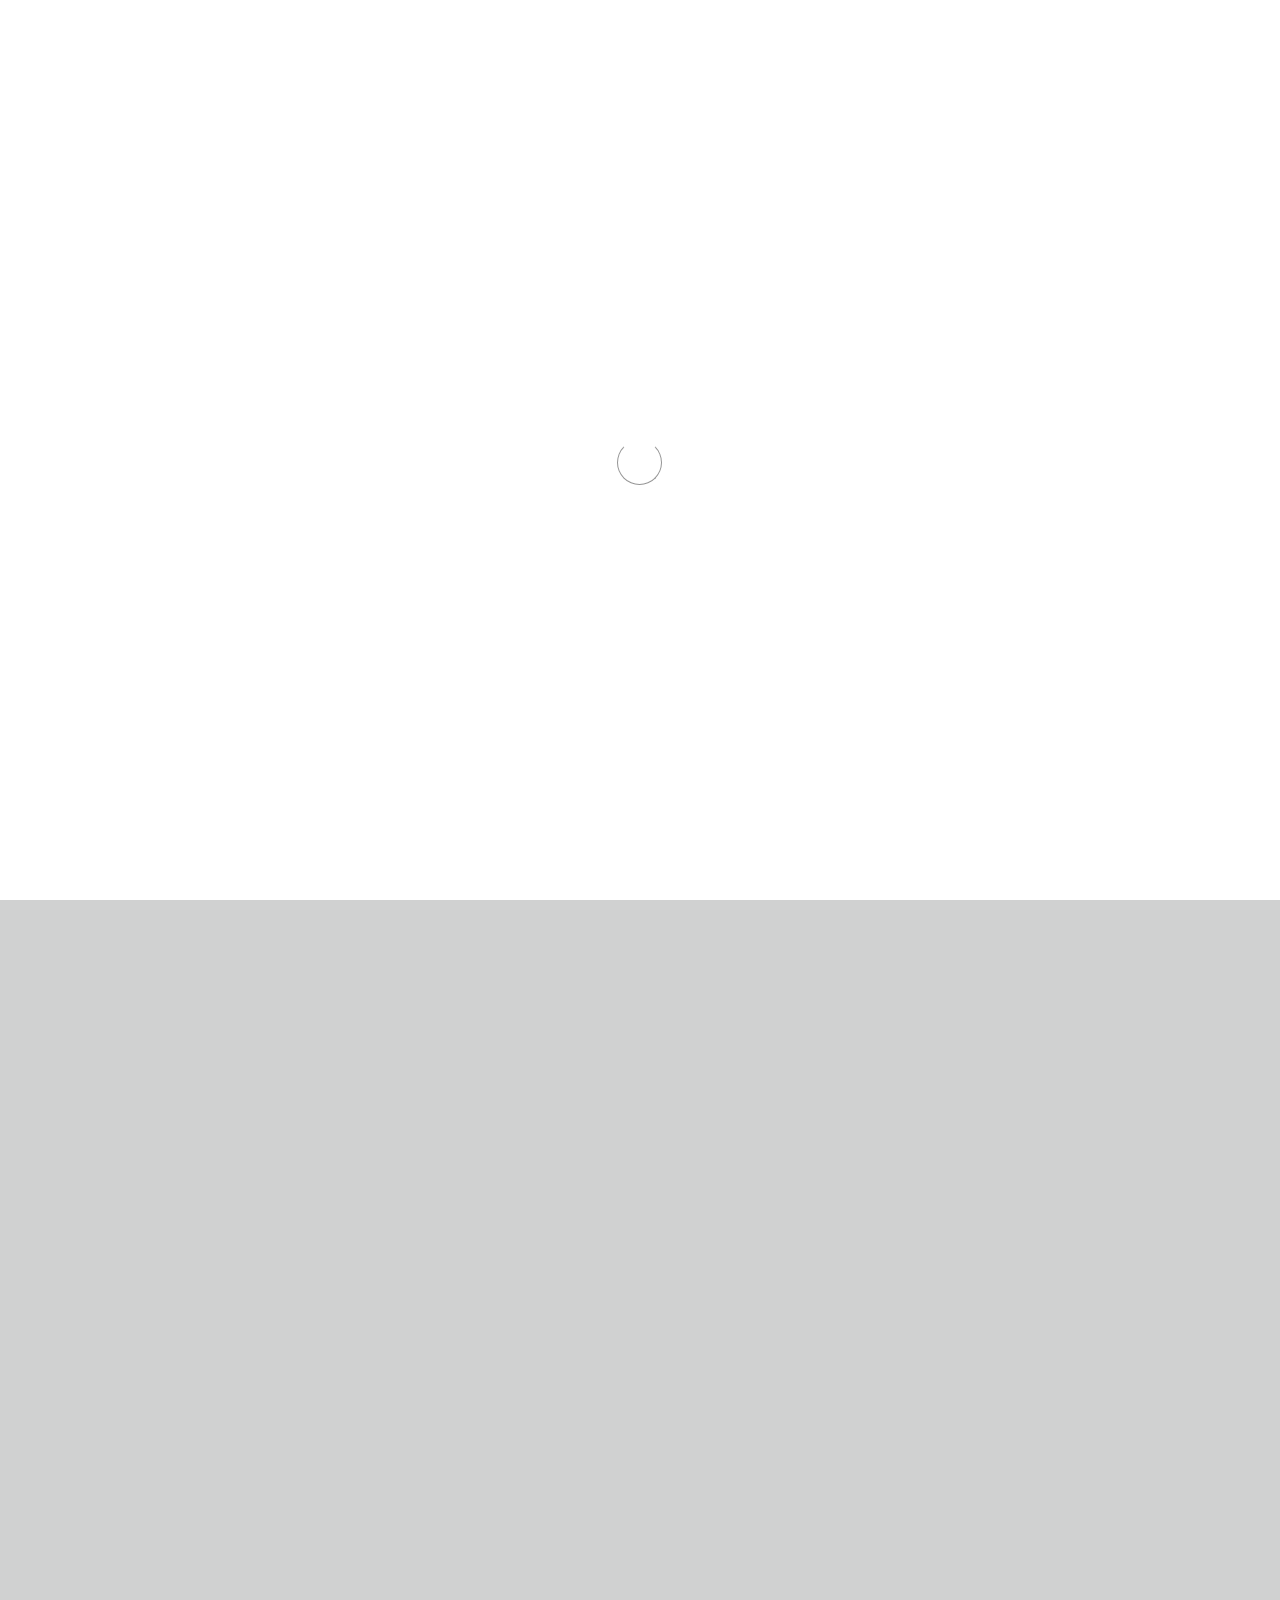
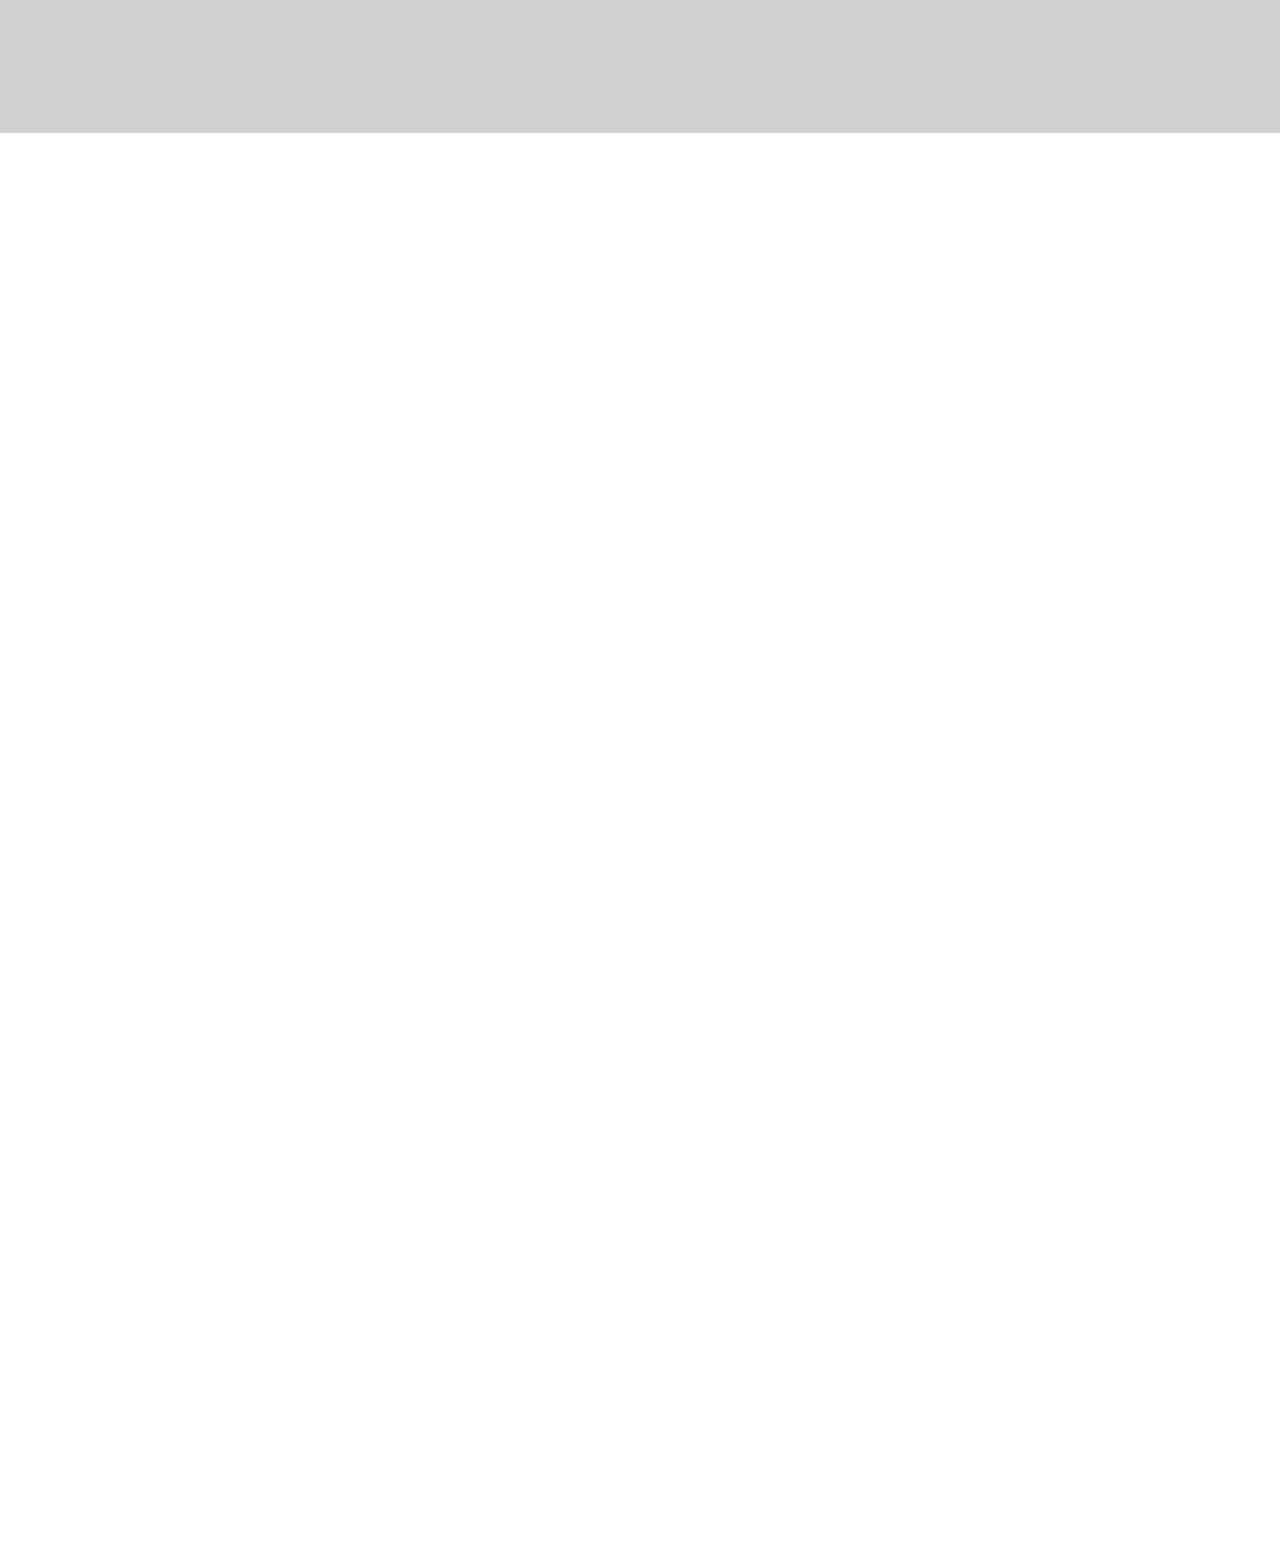
==== commit 51654e88: "Update about.html" ====
--- a/about.html
+++ b/about.html
@@ -1,128 +1,127 @@
-<!doctype html>
-<html lang="en">
+<!doctype html> <!-- Declare the document type as HTML5 -->
+<html lang="en"> <!-- Set the language of the document to English -->
     <head>
-        <meta charset="utf-8">
-        <meta name="viewport" content="width=device-width, initial-scale=1">
-
-        <meta name="description" content="">
-        <meta name="author" content="">
-
-        <title>RardIva Freelance</title>
+        <meta charset="utf-8"> <!-- Set character encoding to UTF-8 -->
+        <meta name="viewport" content="width=device-width, initial-scale=1"> <!-- Set viewport for responsive design -->
+
+        <meta name="description" content=""> <!-- Provide a description of the page (currently empty) -->
+        <meta name="author" content=""> <!-- Specify the author of the document (currently empty) -->
+
+        <title>RardIva Freelance</title> <!-- Set the title of the webpage displayed in the browser tab -->
 
         <!-- CSS FILES -->
-        <link rel="preconnect" href="https://fonts.googleapis.com">
-
-        <link rel="preconnect" href="https://fonts.gstatic.com" crossorigin>
-
-        <link href="https://fonts.googleapis.com/css2?family=Inter:wght@100;300;400;700;900&display=swap" rel="stylesheet">
-
-        <link href="css/bootstrap.min.css" rel="stylesheet">
-        <link href="css/bootstrap-icons.css" rel="stylesheet">
-
-        <link rel="stylesheet" href="css/slick.css"/>
-
-        <link href="css/tooplate-little-fashion.css" rel="stylesheet">
-        
-<!--
-
-Tooplate 2127 Little Fashion
-
-https://www.tooplate.com/view/2127-little-fashion
-
--->
+        <link rel="preconnect" href="https://fonts.googleapis.com"> <!-- Establish a connection to Google Fonts for performance -->
+        <link rel="preconnect" href="https://fonts.gstatic.com" crossorigin> <!-- Establish a connection to the font files, allowing cross-origin requests -->
+
+        <link href="https://fonts.googleapis.com/css2?family=Inter:wght@100;300;400;700;900&display=swap" rel="stylesheet"> <!-- Link to Google Fonts stylesheet for the Inter font -->
+
+        <link href="css/bootstrap.min.css" rel="stylesheet"> <!-- Link to Bootstrap CSS file for responsive layout and components -->
+        <link href="css/bootstrap-icons.css" rel="stylesheet"> <!-- Link to Bootstrap Icons CSS for using icons in the project -->
+
+        <link rel="stylesheet" href="css/slick.css"/> <!-- Link to Slick carousel CSS for slider functionality -->
+
+        <link href="css/tooplate-little-fashion.css" rel="stylesheet"> <!-- Link to custom CSS file for additional styles -->
+
+        <!--
+
+        Tooplate 2127 Little Fashion
+
+        https://www.tooplate.com/view/2127-little-fashion
+
+        -->
     </head>
     
     <body>
 
-        <section class="preloader">
-            <div class="spinner">
-                <span class="sk-inner-circle"></span>
+        <section class="preloader"> <!-- Preloader section to show a loading spinner while the page loads -->
+            <div class="spinner"> <!-- Div for the loading spinner -->
+                <span class="sk-inner-circle"></span> <!-- Inner circle element for the spinner -->
             </div>
         </section>
     
-        <main>
-
-            <nav class="navbar navbar-expand-lg">
-                <div class="container">
-                    <button class="navbar-toggler" type="button" data-bs-toggle="collapse" data-bs-target="#navbarNav" aria-controls="navbarNav" aria-expanded="false" aria-label="Toggle navigation">
-                        <span class="navbar-toggler-icon"></span>
+        <main> <!-- Main content area of the webpage -->
+
+            <nav class="navbar navbar-expand-lg"> <!-- Navbar component with Bootstrap classes for responsive design -->
+                <div class="container"> <!-- Container to center and constrain navbar content -->
+                    <button class="navbar-toggler" type="button" data-bs-toggle="collapse" data-bs-target="#navbarNav" aria-controls="navbarNav" aria-expanded="false" aria-label="Toggle navigation"> <!-- Button to toggle navbar on smaller screens -->
+                        <span class="navbar-toggler-icon"></span> <!-- Icon to show the toggle button -->
                     </button>
 
-                    <a class="navbar-brand" href="index.html">
-                        <strong><span>RardIva</span> Freelance</strong>
+                    <a class="navbar-brand" href="index.html"> <!-- Link for the brand/logo of the navbar -->
+                        <strong><span>RardIva</span> Freelance</strong> <!-- Bold brand name -->
                     </a>
                     </div>
 
-                    <div class="collapse navbar-collapse" id="navbarNav">
-                        <ul class="navbar-nav mx-auto">
-                            <li class="nav-item">
-                                <a class="nav-link active" href="index.html">Home</a>
+                    <div class="collapse navbar-collapse" id="navbarNav"> <!-- Collapsible part of the navbar for navigation links -->
+                        <ul class="navbar-nav mx-auto"> <!-- Navigation links horizontally aligned -->
+                            <li class="nav-item"> <!-- List item for navigation -->
+                                <a class="nav-link active" href="index.html">Home</a> <!-- Home link with active class -->
                             </li>
 
-                            <li class="nav-item">
-                                <a class="nav-link" href="about.html">About</a>
+                            <li class="nav-item"> <!-- List item for navigation -->
+                                <a class="nav-link" href="about.html">About</a> <!-- About link -->
                             </li>
 
-                            <li class="nav-item">
-                                <a class="nav-link" href="products.html">Services</a>
+                            <li class="nav-item"> <!-- List item for navigation -->
+                                <a class="nav-link" href="products.html">Services</a> <!-- Services link -->
                             </li>
                         </ul>
                     </div>
                 </div>
             </nav>
-<!--
-            <header class="site-header section-padding-img site-header-image">
-                <div class="container">
-                    <div class="row">
-                        <div class="col-lg-6 col-12 header-info">
-                            <h1>
-                                <span class="d-block text-primary">About</span>
-                                <span class="d-block text-dark">RardIva</span>
+
+            <!--
+            <header class="site-header section-padding-img site-header-image">  <!-- Header section (commented out) -->
+                <div class="container"> <!-- Container for header content -->
+                    <div class="row"> <!-- Row for grid layout -->
+                        <div class="col-lg-6 col-12 header-info"> <!-- Column for header info -->
+                            <h1> <!-- Header 1 -->
+                                <span class="d-block text-primary">About</span> <!-- Primary colored About text -->
+                                <span class="d-block text-dark">RardIva</span> <!-- Dark colored RardIva text -->
                             </h1>
                         </div>
                     </div>
                 </div>
              </header> -->
-            
-            <section class="team section-padding">
-                <div class="container">
-                    <div class="row">
-
-                        <div class="col-12">
-                            <h2 class="mb-5">Highlights of <span>Gerard Ivalaoa</span></h2>
-                             <img src="images/services/mcflyer.png" class="header-image img-fluid" alt="">
-                        </div>
-
-                        <div class="col-lg-4 mb-4 col-12">
-                            <div class="team-thumb d-flex align-items-center">
-                                <img src="images/people/gerard.jpg" class="img-fluid custom-circle-image team-image me-4" alt="">
-
-                                <div class="team-info">
-                                    <h5 class="mb-0">Undergraduate Unitech Student</h5>
-                                    <strong class="text-muted">Bachelor of Science in Computer Science</strong>
-                                  
-                                </div>
-                            </div>
-                        </div>
-
-                        <div class="col-lg-4 mb-4 col-12">
-                            <div class="team-thumb d-flex align-items-center">
-                                <img src="images/people/ambassador.png" class="img-fluid custom-circle-image team-image me-4" alt="">
-
-                                <div class="team-info">
-                                    <h5 class="mb-0">Young Author</h5>
-                                    <strong class="text-muted">Papua New Guinea young and inspirational author.</strong>
-                                </div>
-                            </div>
-                        </div>
-
-                        <div class="col-lg-4 mb-lg-0 mb-4 col-12">
-                            <div class="team-thumb d-flex align-items-center">
-                                <img src="images/people/digicel.jpg" class="img-fluid custom-circle-image team-image me-4" alt="">
-
-                                <div class="team-info">
-                                    <h5 class="mb-0">Brand Ambassador</h5>
-                                    <strong class="text-muted">Youth Innovator and advocate.</strong>
+
+            <section class="team section-padding"> <!-- Team section with padding -->
+                <div class="container"> <!-- Container for team section content -->
+                    <div class="row"> <!-- Row for grid layout -->
+
+                        <div class="col-12"> <!-- Full-width column -->
+                            <h2 class="mb-5">Highlights of <span>Gerard Ivalaoa</span></h2> <!-- Section heading -->
+                             <img src="images/services/mcflyer.png" class="header-image img-fluid" alt=""> <!-- Service highlight image -->
+                        </div>
+
+                        <div class="col-lg-4 mb-4 col-12"> <!-- Column for team member -->
+                            <div class="team-thumb d-flex align-items-center"> <!-- Flex container for team member layout -->
+                                <img src="images/people/gerard.jpg" class="img-fluid custom-circle-image team-image me-4" alt=""> <!-- Team member image -->
+
+                                <div class="team-info"> <!-- Container for team member info -->
+                                    <h5 class="mb-0">Undergraduate Unitech Student</h5> <!-- Team member title -->
+                                    <strong class="text-muted">Bachelor of Science in Computer Science</strong> <!-- Team member degree -->
+                                </div>
+                            </div>
+                        </div>
+
+                        <div class="col-lg-4 mb-4 col-12"> <!-- Column for another team member -->
+                            <div class="team-thumb d-flex align-items-center"> <!-- Flex container for layout -->
+                                <img src="images/people/ambassador.png" class="img-fluid custom-circle-image team-image me-4" alt=""> <!-- Team member image -->
+
+                                <div class="team-info"> <!-- Container for team member info -->
+                                    <h5 class="mb-0">Young Author</h5> <!-- Team member title -->
+                                    <strong class="text-muted">Papua New Guinea young and inspirational author.</strong> <!-- Team member description -->
+                                </div>
+                            </div>
+                        </div>
+
+                        <div class="col-lg-4 mb-lg-0 mb-4 col-12"> <!-- Column for another team member -->
+                            <div class="team-thumb d-flex align-items-center"> <!-- Flex container for layout -->
+                                <img src="images/people/digicel.jpg" class="img-fluid custom-circle-image team-image me-4" alt=""> <!-- Team member image -->
+
+                                <div class="team-info"> <!-- Container for team member info -->
+                                    <h5 class="mb-0">Brand Ambassador</h5> <!-- Team member title -->
+                                    <strong class="text-muted">Youth Innovator and advocate.</strong> <!-- Team member description -->
                                 </div>
                             </div>
                         </div>
@@ -131,41 +130,41 @@
                 </div>
             </section>
 
-            <section class="testimonial section-padding">
-                <div class="container">
-                    <div class="row">
-
-                        <div class="col-lg-9 mx-auto col-11">
-                            <h2 class="text-center">Gerard Ivalaoa <br> <span> Success</span> Stories</h2>
-
-                            <div class="slick-testimonial">
-                                <div class="slick-testimonial-caption">
-                                     <p class="lead">Gerard Ivalaoa is pursuing his Bachelor's Degree in Computer Science at the Papua New Guinea of Technology. While in his third year of study, he has already developed websites for organisations and businesses. Gerard Ivalaoa is currently doing freelance work to develop websites for businesses. He is still learning hopes to develop softwares and web applications for clients soon.</p>
-
-                                    <div class="slick-testimonial-client d-flex align-items-center mt-4">
-                                        <img src="images/people/gerard.jpg" class="img-fluid custom-circle-image team-image me-4" alt="">
-
-                                        <span>Gerard Ivalaoa, <strong class="text-muted">Website Developer</strong></span>
+            <section class="testimonial section-padding"> <!-- Testimonial section with padding -->
+                <div class="container"> <!-- Container for testimonial content -->
+                    <div class="row"> <!-- Row for grid layout -->
+
+                        <div class="col-lg-9 mx-auto col-11"> <!-- Centered column for testimonials -->
+                            <h2 class="text-center">Gerard Ivalaoa <br> <span>Success</span> Stories</h2> <!-- Testimonial section heading -->
+
+                            <div class="slick-testimonial"> <!-- Container for testimonial slider -->
+                                <div class="slick-testimonial-caption"> <!-- Individual testimonial -->
+                                     <p class="lead">Gerard Ivalaoa is pursuing his Bachelor's Degree in Computer Science at the Papua New Guinea of Technology. While in his third year of study, he has already developed websites for organisations and businesses. Gerard Ivalaoa is currently doing freelance work to develop websites for businesses. He is still learning hopes to develop softwares and web applications for clients soon.</p> <!-- The testimonial body -->
+
+                                    <div class="slick-testimonial-client d-flex align-items-center mt-4"> <!-- Client info container -->
+                                        <img src="images/people/gerard.jpg" class="img-fluid custom-circle-image team-image me-4" alt=""> <!-- Client image -->
+
+                                        <span>Gerard Ivalaoa, <strong class="text-muted">Website Developer</strong></span> <!-- Client name and title -->
                                     </div>
                                 </div>
 
-                                <div class="slick-testimonial-caption">
-                                    <p class="lead">Just at the age of twenty-three, Gerard Ivalaoa has inspired many Papua New Guineans by writing his first book on the phone. Ever since, Gerard has been advocating for the smart use of technology to young people. He mainly advices youths to read PDF books and learn, use their phones to take online courses, or even create websites by coding in Github. If you want to follow his story, click this link: https://pngbuzz.com/features/png-stories/8495.</p>
-
-                                    <div class="slick-testimonial-client d-flex align-items-center mt-4">
-                                        <img src="images/people/ambassador.png" class="img-fluid custom-circle-image team-image me-4" alt="">
-
-                                        <span>Gerard Ivalaoa, <strong class="text-muted">Book Author & Publisher</strong></span>
+                                <div class="slick-testimonial-caption"> <!-- Individual testimonial -->
+                                    <p class="lead">Just at the age of twenty-three, Gerard Ivalaoa has inspired many Papua New Guineans by writing his first book on the phone. Ever since, Gerard has been advocating for the smart use of technology to young people. He mainly advices youths to read PDF books and learn, use their phones to take online courses, or even create websites by coding in Github. If you want to follow his story, click this link: https://pngbuzz.com/features/png-stories/8495.</p> <!-- Testimonial body -->
+
+                                    <div class="slick-testimonial-client d-flex align-items-center mt-4"> <!-- Client info container -->
+                                        <img src="images/people/ambassador.png" class="img-fluid custom-circle-image team-image me-4" alt=""> <!-- Client image -->
+
+                                        <span>Gerard Ivalaoa, <strong class="text-muted">Book Author & Publisher</strong></span> <!-- Client name and title -->
                                     </div>
                                 </div>
 
-                                <div class="slick-testimonial-caption">
-                                    <p class="lead">After successfully publishing his first book '70 Reminders of Academic Excellence' in 2021, Gerard Ivalaoa had taken part in various youth ambassador roles. His first role was Digicel PNG Brand Ambassador. He then worked with the International Foundation for Electoral Systems as an intern election ambassador. His passion for youth empowerment and advocacy led him to volunteer with the United Nation Population Fund Activities, Equal Playing Field and other youth organizations. He had undergone numerous youth training and facilitated many youth workshops in Papua New Guinea.</p>
-
-                                    <div class="slick-testimonial-client d-flex align-items-center mt-4">
-                                        <img src="images/people/digicel.jpg" class="img-fluid custom-circle-image team-image me-4" alt="">
-
-                                        <span>Gerard Ivalaoa, <strong class="text-muted">Youth Ambassador</strong></span>
+                                <div class="slick-testimonial-caption"> <!-- Individual testimonial -->
+                                    <p class="lead">After successfully publishing his first book '70 Reminders of Academic Excellence' in 2021, Gerard Ivalaoa had taken part in various youth ambassador roles. His first role was Digicel PNG Brand Ambassador. He then worked with the International Foundation for Electoral Systems as an intern election ambassador. His passion for youth empowerment and advocacy led him to volunteer with the United Nation Population Fund Activities, Equal Playing Field and other youth organizations. He had undergone numerous youth training and facilitated many youth workshops in Papua New Guinea.</p> <!-- Testimonial body -->
+
+                                    <div class="slick-testimonial-client d-flex align-items-center mt-4"> <!-- Client info container -->
+                                        <img src="images/people/digicel.jpg" class="img-fluid custom-circle-image team-image me-4" alt=""> <!-- Client image -->
+
+                                        <span>Gerard Ivalaoa, <strong class="text-muted">Youth Ambassador</strong></span> <!-- Client name and title -->
                                     </div>
                                 </div>
                             </div>
@@ -174,43 +173,41 @@
                 </div>
             </section>
 
-
         </main>
 
-<footer class="site-footer">
-            <div class="container">
-                <div class="row">
-
-                    <div class="col-lg-3 col-10 me-auto mb-4">
-                        <h4 class="text-white mb-3"> Contact</h4>
-                        <ul class="social-icon">
-
+        <footer class="site-footer"> <!-- Footer section -->
+            <div class="container"> <!-- Container for footer content -->
+                <div class="row"> <!-- Row for grid layout -->
+
+                    <div class="col-lg-3 col-10 me-auto mb-4"> <!-- Column for contact info -->
+                        <h4 class="text-white mb-3">Contact</h4> <!-- Contact section heading -->
+                        <ul class="social-icon"> <!-- List for social icons -->
+
+                            <li><a href="tel: +67577914667" class="social-icon-link bi-telephone"> +675 7791 4667</a></li> <!-- Telephone link -->
+                            <li><a href="mailto: rardiva09@gmail.com" class="social-icon-link bi-envelope-fill"> rardiva09@gmail.com</a></li> <!-- Email link -->
+                        </ul>
+                    </div>
+
+                    <div class="col-lg-5 col-8"> <!-- Column for sitemap -->
+                        <h5 class="text-white mb-3">Sitemap</h5> <!-- Sitemap section heading -->
+
+                        <ul class="footer-menu d-flex flex-wrap"> <!-- List for footer menu items -->
+                            <li class="footer-menu-item"><a href="about.html" class="footer-menu-link">About</a></li> <!-- About link -->
+
+                            <li class="footer-menu-item"><a href="products.html" class="footer-menu-link">Services</a></li> <!-- Services link -->
+                        </ul>
+                    </div>
+
+                    <div class="col-lg-3 col-4"> <!-- Column for social links -->
+                        <h5 class="text-white mb-3">Social</h5> <!-- Social section heading -->
+
+                        <ul class="social-icon"> <!-- List for social icons -->
+
+                            <li><a href="https://www.linkedin.com/in/gerard-ivalaoa-414436211?utm_source=share&utm_campaign=share_via&utm_content=profile&utm_medium=android_app" class="social-icon-link bi-linkedin"></a></li> <!-- LinkedIn link -->
                             
-                            <li><a href="tel: +67577914667" class="social-icon-link bi-telephone"> +675 7791 4667</a></li>
-<li><a href="mailto: rardiva09@gmail.com" class="social-icon-link bi-envelope-fill"> rardiva09@gmail.com</a></li>
+                            <li><a href="https://wa.me/qr/64OAME2ZVFQND1" class="social-icon-link bi-whatsapp"></a></li> <!-- WhatsApp link -->
                             
-                    </div>
-
-                    <div class="col-lg-5 col-8">
-                        <h5 class="text-white mb-3">Sitemap</h5>
-
-                        <ul class="footer-menu d-flex flex-wrap">
-                            <li class="footer-menu-item"><a href="about.html" class="footer-menu-link">About</a></li>
-
-                            <li class="footer-menu-item"><a href="products.html" class="footer-menu-link">Services</a></li>
-                        </ul>
-                    </div>
-
-                    <div class="col-lg-3 col-4">
-                        <h5 class="text-white mb-3">Social</h5>
-
-                        <ul class="social-icon">
-
-                            <li><a href="https://www.linkedin.com/in/gerard-ivalaoa-414436211?utm_source=share&utm_campaign=share_via&utm_content=profile&utm_medium=android_app" class="social-icon-link bi-linkedin"></a></li>
-
-                            <li><a href="https://wa.me/qr/64OAME2ZVFQND1" class="social-icon-link bi-whatsapp"></a></li>
-
-                            <li><a href="https://www.instagram.com/ivalaoa_ivalaoa?igsh=YzljYTk1ODg3Zg==" class="social-icon-link bi-instagram"></a></li>
+                            <li><a href="https://www.instagram.com/ivalaoa_ivalaoa?igsh=YzljYTk1ODg3Zg==" class="social-icon-link bi-instagram"></a></li> <!-- Instagram link -->
                         </ul>
                     </div>
 
@@ -218,16 +215,13 @@
             </div>
         </footer>
 
-      
-        
-
         <!-- JAVASCRIPT FILES -->
-        <script src="js/jquery.min.js"></script>
-        <script src="js/bootstrap.bundle.min.js"></script>
-        <script src="js/Headroom.js"></script>
-        <script src="js/jQuery.headroom.js"></script>
-        <script src="js/slick.min.js"></script>
-        <script src="js/custom.js"></script>
+        <script src="js/jquery.min.js"></script> <!-- Link to jQuery library -->
+        <script src="js/bootstrap.bundle.min.js"></script> <!-- Link to Bootstrap JS library -->
+        <script src="js/Headroom.js"></script> <!-- Link to Headroom.js for hiding and showing the navbar on scroll -->
+        <script src="js/jQuery.headroom.js"></script> <!-- jQuery integration for Headroom.js -->
+        <script src="js/slick.min.js"></script> <!-- Link to Slick JS for carousel functionality -->
+        <script src="js/custom.js"></script> <!-- Link to custom JavaScript file for additional scripts -->
 
     </body>
 </html>
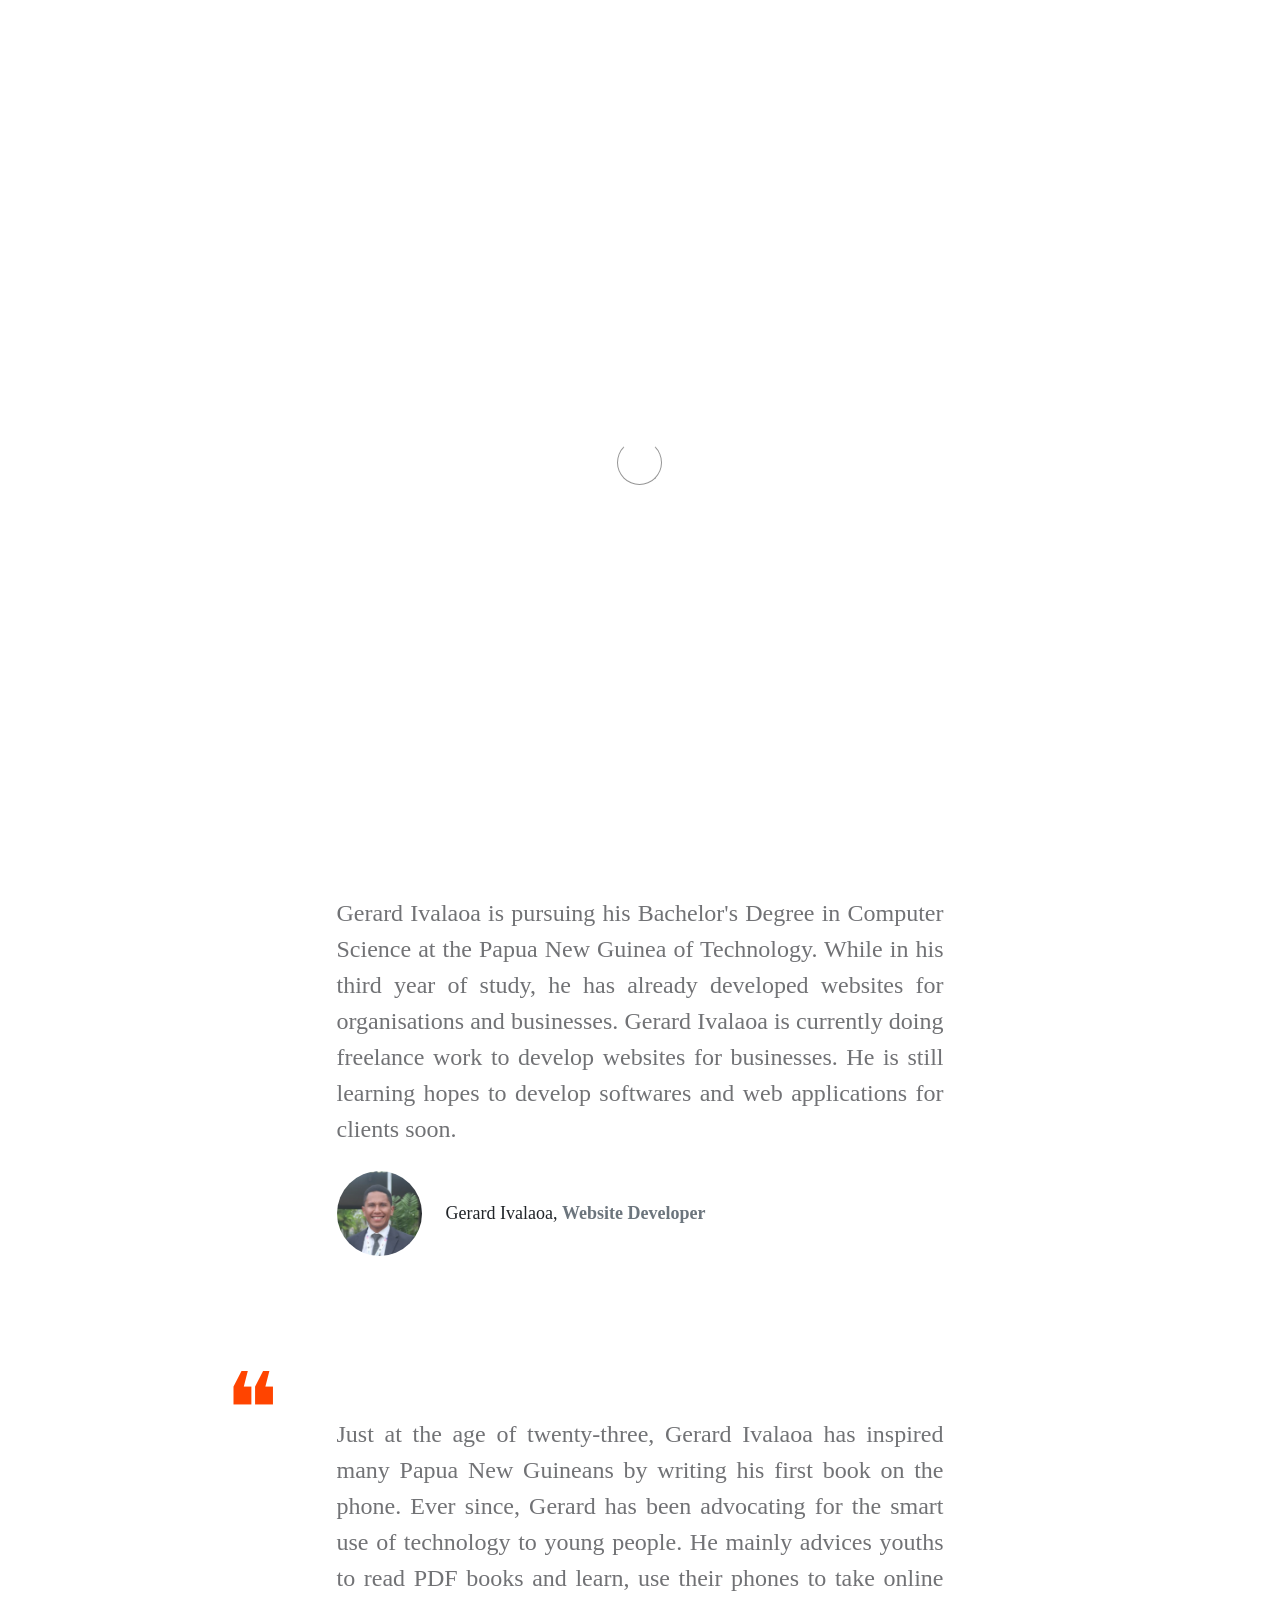
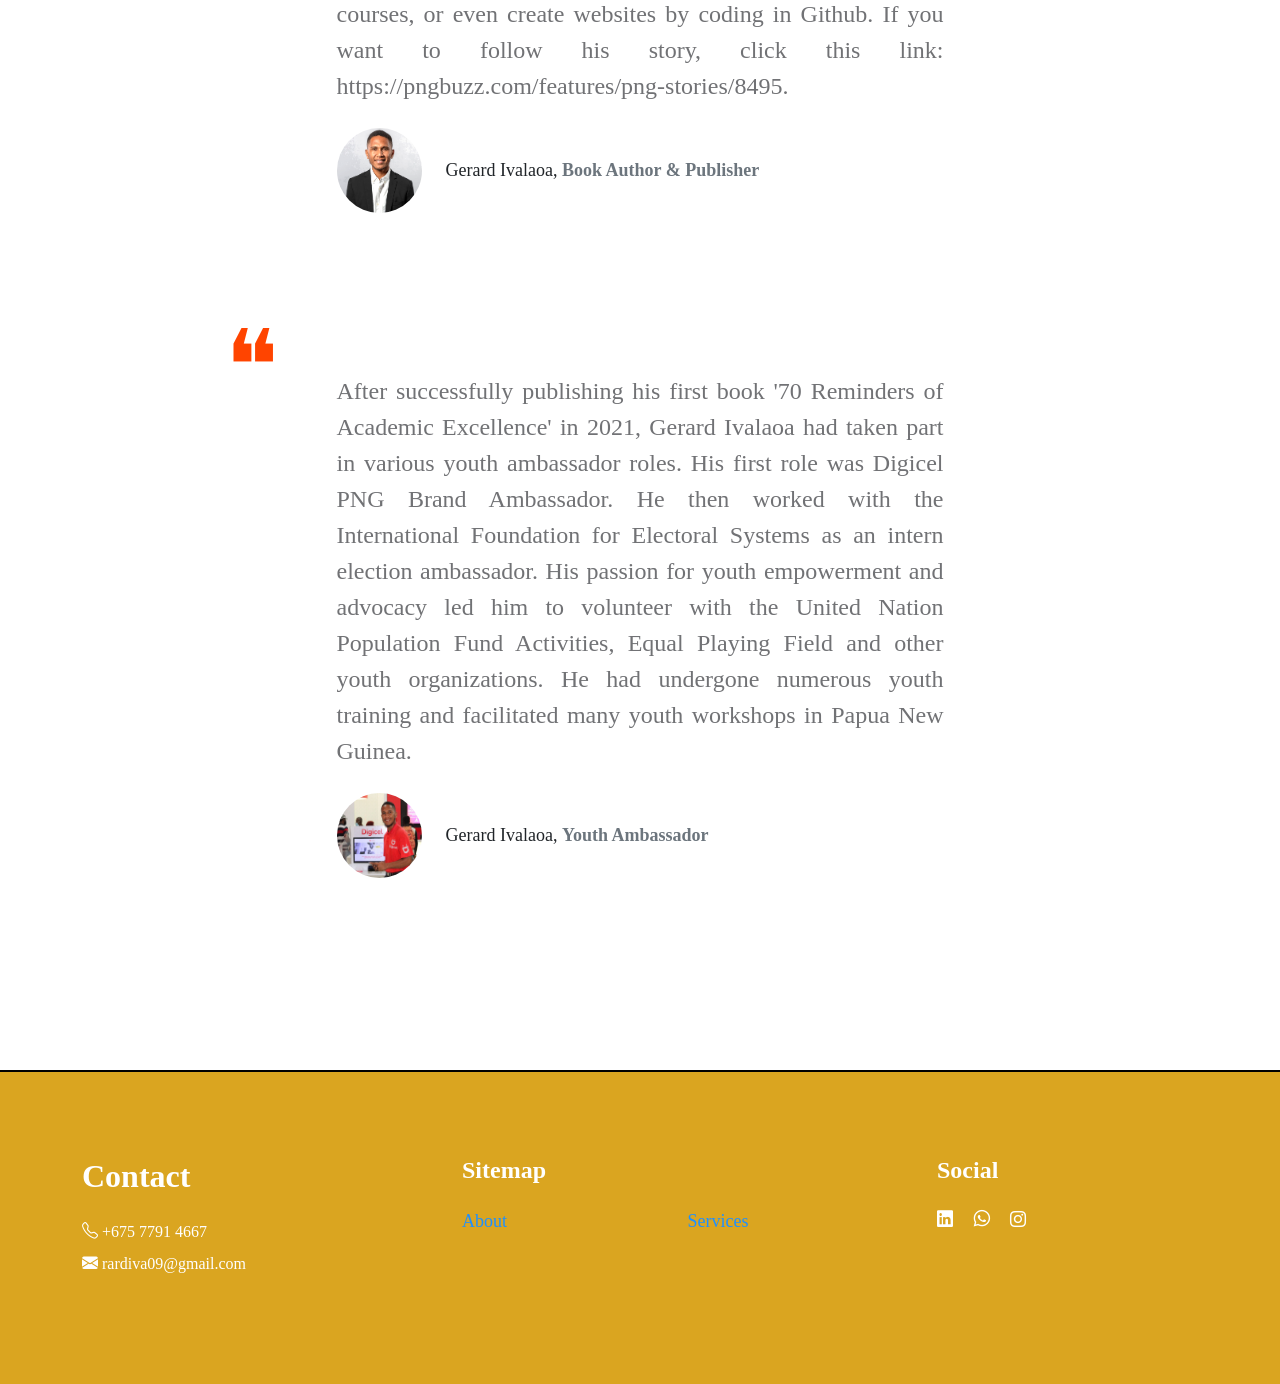
==== commit c576a25e: "Update about.html" ====
--- a/about.html
+++ b/about.html
@@ -70,20 +70,6 @@
                 </div>
             </nav>
 
-            <!--
-            <header class="site-header section-padding-img site-header-image">  <!-- Header section (commented out) -->
-                <div class="container"> <!-- Container for header content -->
-                    <div class="row"> <!-- Row for grid layout -->
-                        <div class="col-lg-6 col-12 header-info"> <!-- Column for header info -->
-                            <h1> <!-- Header 1 -->
-                                <span class="d-block text-primary">About</span> <!-- Primary colored About text -->
-                                <span class="d-block text-dark">RardIva</span> <!-- Dark colored RardIva text -->
-                            </h1>
-                        </div>
-                    </div>
-                </div>
-             </header> -->
-
             <section class="team section-padding"> <!-- Team section with padding -->
                 <div class="container"> <!-- Container for team section content -->
                     <div class="row"> <!-- Row for grid layout -->
